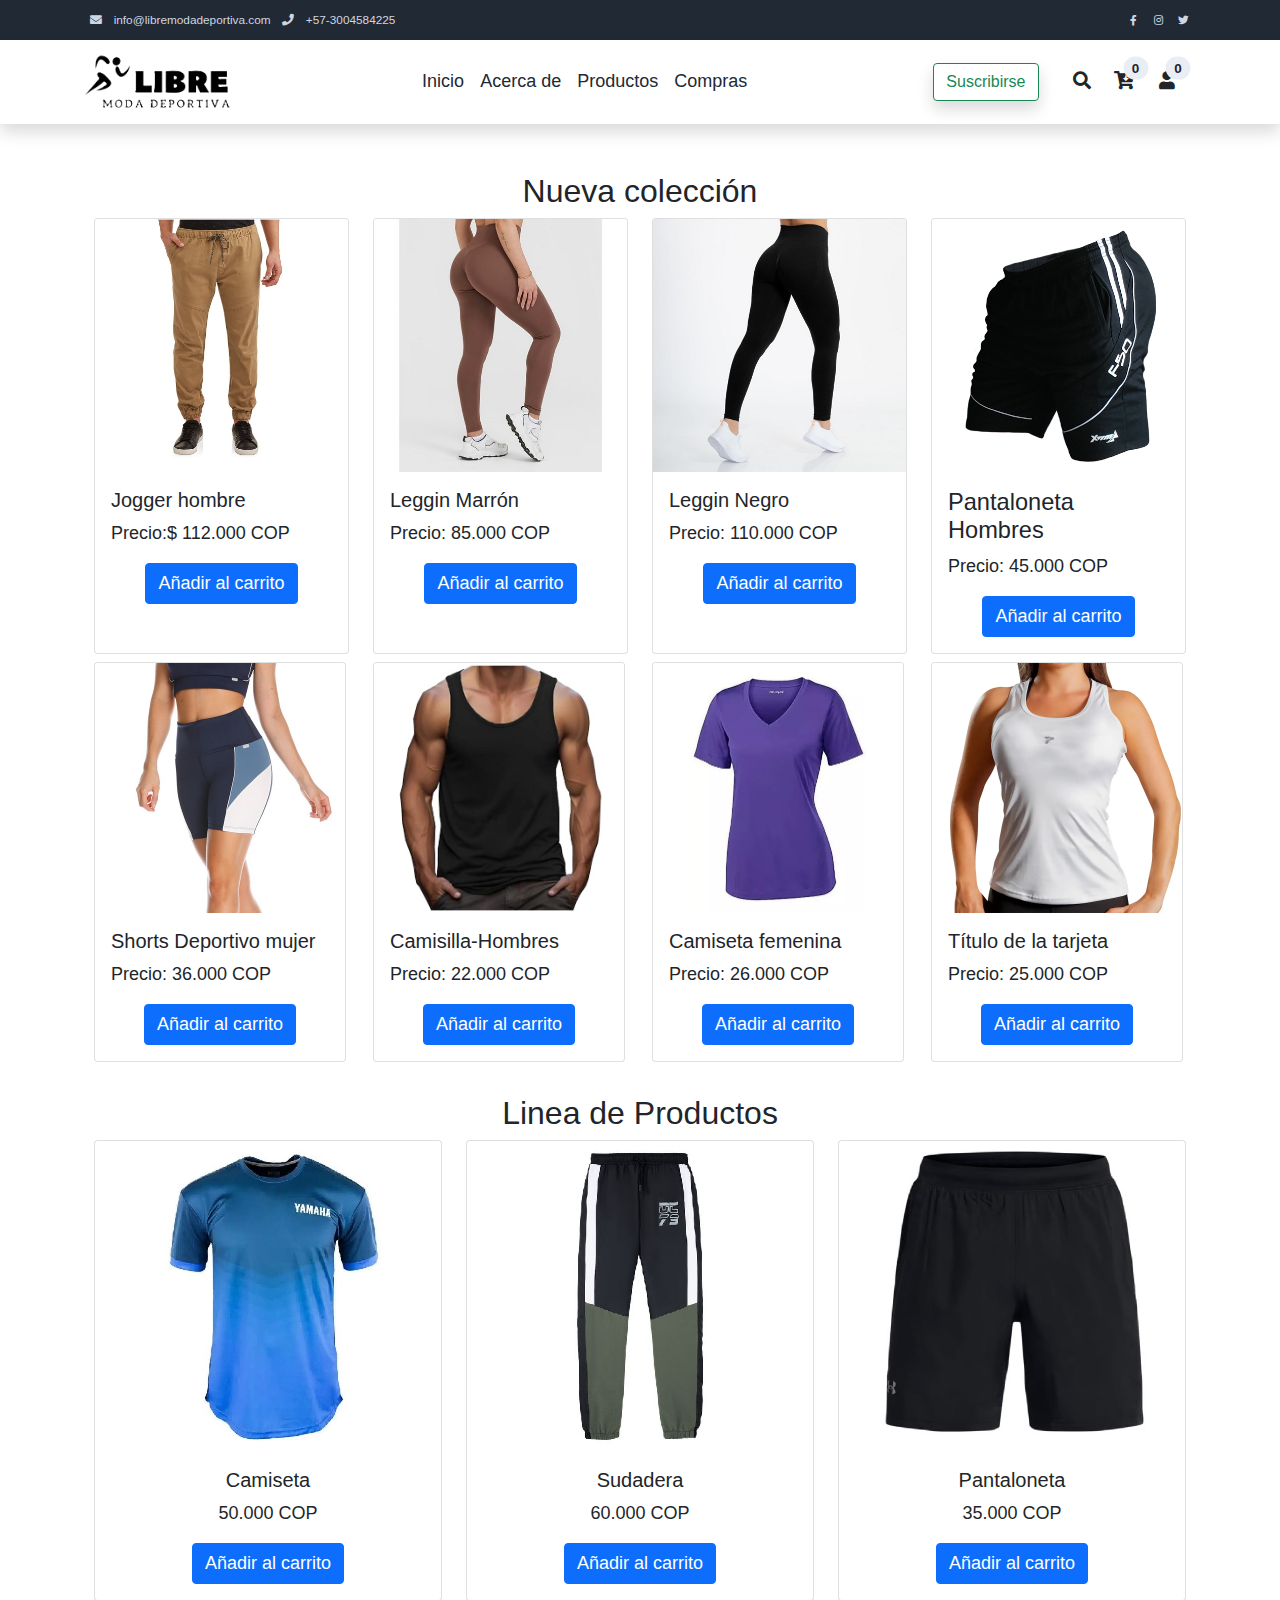
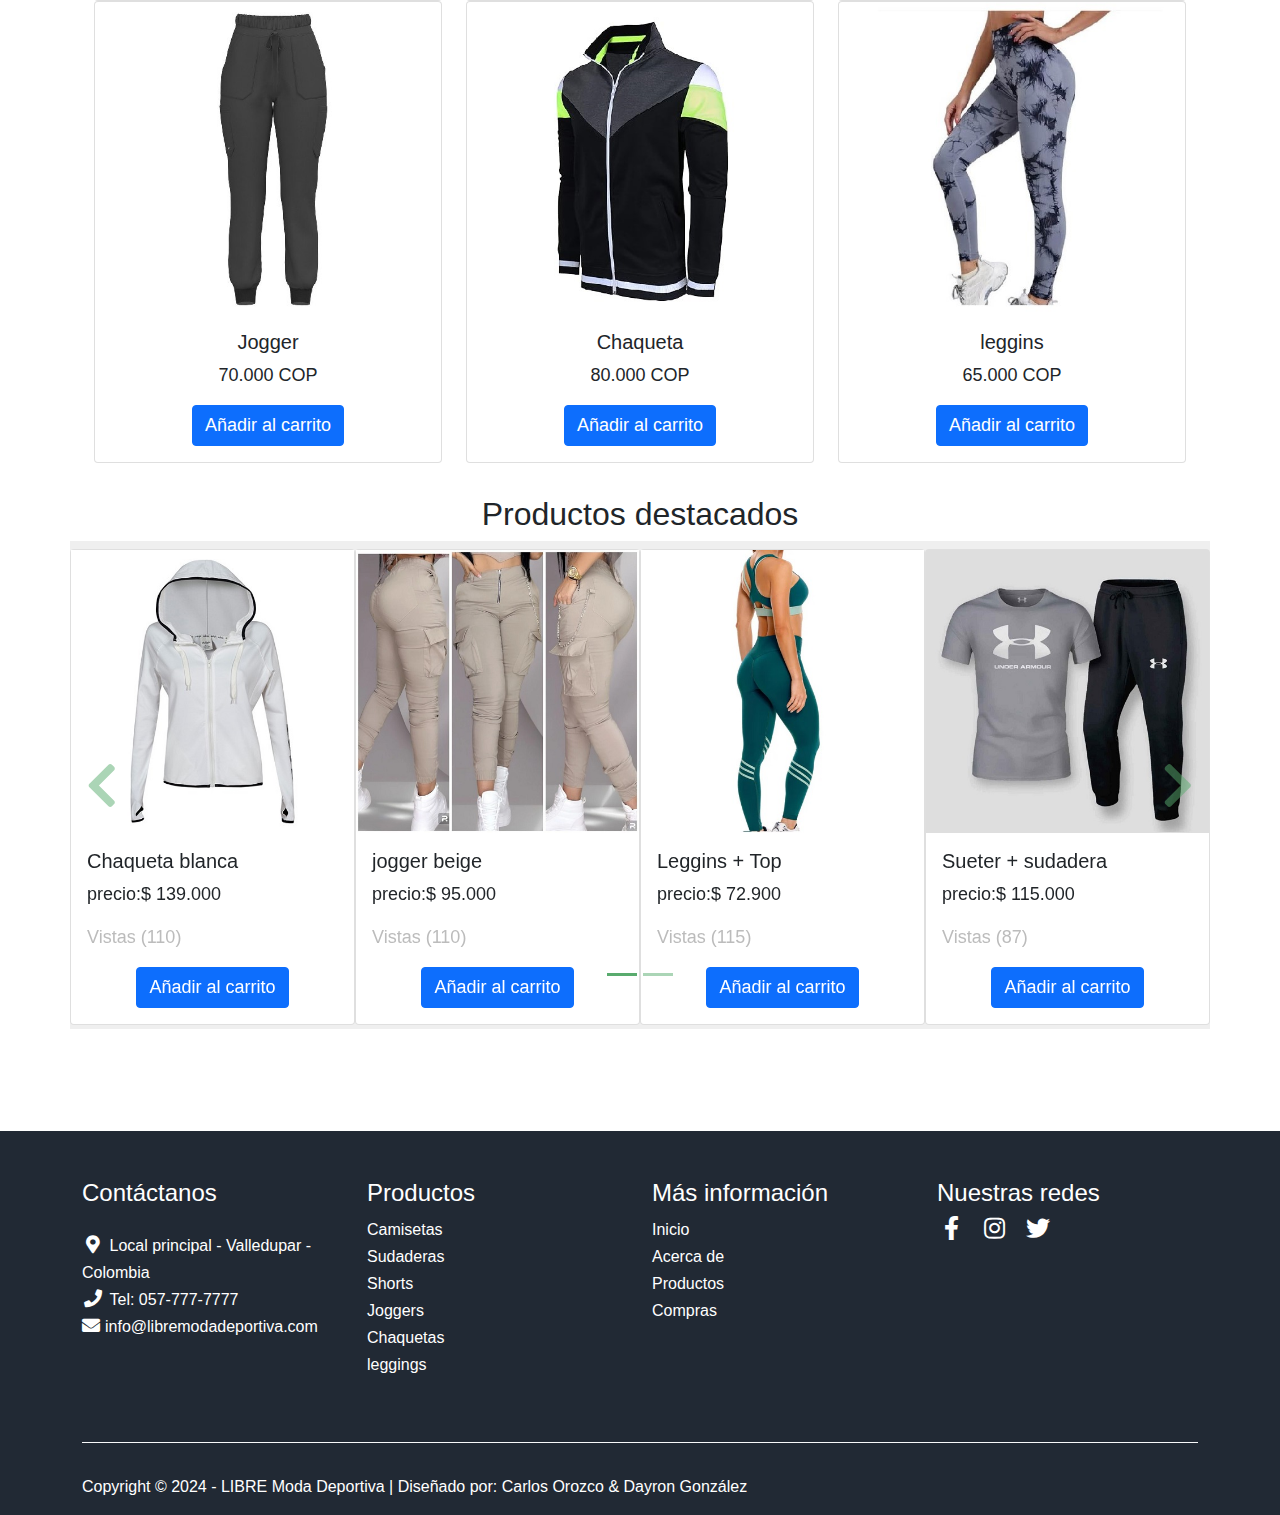
==== index.html @ f0e17c35 "footer 4" ====
<!DOCTYPE html>
<html lang="en">

<head>
    <meta charset="UTF-8">
    <meta name="viewport" content="width=device-width, initial-scale=1.0">
    <title>Libre Moda Deportiva</title>
    <link rel="apple-touch-icon" href="assets/img/">
    <link rel="icon" href="assets/img/icono.png" type="image/png">
    <link rel="stylesheet" href="assets/css/bootstrap.min.css">
    <link rel="stylesheet" href="assets/css/templatemo.css">
    <link rel="stylesheet" href="assets/css/custom.css">
    <link rel="stylesheet" href="assets/css/fontawesome.min.css">
    <link rel="stylesheet" href="assets/css/bootstrap-icons.css">

</head>

<body>
    <!-- Inicio de encabezado -->

    <nav class="navbar navbar-expand-lg bg-dark navbar-light" id="templatemo_nav_top">
        <div class="container text-light">
            <div class="w-100 d-flex justify-content-between">
                <div>
                    <i class="fa fa-envelope mx-2"></i>
                    <a class="navbar-sm-brand text-light text-decoration-none"
                        href="mailto:info@libremodadeportiva.com">info@libremodadeportiva.com</a>
                    <i class="fa fa-phone mx-2"></i>
                    <a class="navbar-sm-brand text-light text-decoration-none"
                        href="tel: 057-3004584225">+57-3004584225</a>
                </div>
                <div>
                    <a class="text-light" href="https://fb.com/templatemo" target="_blank" rel="sponsored"><i
                            class="fab fa-facebook-f fa-sm fa-fw me-2"></i></a>
                    <a class="text-light" href="https://www.instagram.com/" target="_blank"><i
                            class="fab fa-instagram fa-sm fa-fw me-2"></i></a>
                    <a class="text-light" href="https://twitter.com/" target="_blank"><i
                            class="fab fa-twitter fa-sm fa-fw me-2"></i></a>
                </div>
            </div>

        </div>
    </nav>
    <!-- fin de encabezado -->

    <!-- Inicio del menú -->
    <nav class="navbar navbar-expand-lg navbar-light shadow">
        <div class="container d-flex justify-content-between align-items-center">
            <!-- Logo -->
            <a class="navbar-brand" href="index.html">
                <img src="assets/img/Logo1.png" alt="Logo" width="150" height="auto" />
            </a>

            <button class="navbar-toggler border-0" type="button" data-bs-toggle="collapse" data-bs-target="#templatemo_main_nav" aria-controls="navbarSupportedContent" aria-expanded="false" aria-label="Toggle navigation">
                <span class="navbar-toggler-icon"></span>
            </button>
            <!-- menú -->
            <div class="align-self-center collapse navbar-collapse flex-fill  d-lg-flex justify-content-lg-between" id="templatemo_main_nav">
                <div class="flex-fill">
                    <ul class="nav navbar-nav d-flex justify-content-center mx-lg-auto">
                        <li class="nav-item">
                            <a class="nav-link" href="index.html">Inicio</a>
                        </li>
                        <li class="nav-item">
                            <a class="nav-link" href="about.html">Acerca de</a>
                        </li>
                        <li class="nav-item">
                            <a class="nav-link" href="productos.html">Productos</a>
                        </li>
                        <li class="nav-item">
                            <a class="nav-link" href="shop.html">Compras</a>
                        </li>
                    </ul>
                </div>

                <div class="navbar align-self-center d-flex">
                    <div class="d-lg-none flex-sm-fill mt-3 mb-4 col-7 col-sm-auto pr-3">
                        <div class="input-group">
                            <input type="text" class="form-control" id="inputMobileSearch" placeholder="Buscar ...">
                            <div class="input-group-text">
                                <i class="fa fa-fw fa-search"></i>
                            </div>
                        </div>
                    </div>
                    <a class="nav-icon position-relative text-decoration-none" href="#">
                        <div class="container">
                            <div class="row">
                                <div class="col">
                                    <button type="button" class="btn btn-outline-success shadow" data-bs-toggle="modal"
                                        data-bs-target="#suscribirse-modal-1">Suscribirse</button>
                                    <div class="modal fade" id="suscribirse-modal-1" tabindex="-1" aria-hidden="true"
                                        aria-labelledby="label-modal-1" data-bs-backdrop="static">
                                        <div class="modal-dialog modal-dialog-scrollable">
                                            <div class="modal-content text-dark">
                                                <div class="modal-header">
                                                    <img src="assets/img/Logo1.png" alt="Logo" width="150" height="auto">
                                                    <button type="button" class="btn-close" data-bs-dismiss="modal"
                                                        aria-label="Close"></button>
                                                </div>

                                                <div class="modal-body">
                                                    <form action="" method="post">
                                                        <div class="mb-3">
                                                            <label for="nombre" class="form-label">Nombre</label>
                                                            <input type="text" class="form-control" id="nombre"
                                                                name="nombre" placeholder="Nombre" required>
                                                        </div>
                                                        <div class="mb-3">
                                                            <label for="apellido" class="form-label">Apellido</label>
                                                            <input type="text" class="form-control" id="apellido"
                                                                name="apellido" placeholder="Apellido" required>
                                                        </div>
                                                        <div class="mb-3">
                                                            <label for="correo" class="form-label">Correo</label>
                                                            <input type="email" class="form-control" id="correo"
                                                                name="correo" placeholder="correo@micorreo.com"
                                                                required>
                                                        </div>
                                                        <div class="mb-3">
                                                            <label for="documento" class="form-label">Documento de
                                                                identidad</label>
                                                            <input type="tel" class="form-control" id="telefono"
                                                                name="doumento" placeholder="1234567890" required>
                                                        </div>
                                                        <div class="mb-3">
                                                            <label for="telefono" class="form-label">Teléfono</label>
                                                            <input type="tel" class="form-control" id="telefono"
                                                                name="telefono" placeholder="EJ:3001233210" required>
                                                        </div>
                                                        <div class="mb-3">
                                                            <label for="sexo" class="form-label">Sexo</label>
                                                            <select class="form-select" id="sexo" name="sexo" required>
                                                                <option value="masculino">Masculino</option>
                                                                <option value="femenino">Femenino</option>
                                                            </select>
                                                        </div>
                                                        <div class="mb-3">
                                                            <label for="intereses" class="form-label">Intereses</label>
                                                            <textarea class="form-control" id="intereses"
                                                                name="intereses" required></textarea>
                                                        </div>
                                                        <div class="modal-footer">
                                                            <button type="button" class="btn btn-danger"
                                                                data-bs-dismiss="modal">Cancelar</button>
                                                            <button type="submit"
                                                                class="btn btn-success">Aceptar</button>
                                                        </div>
                                                    </form>
                                                </div>
                                            </div>
                                        </div>
                                    </div>
                                </div>
                            </div>
                        </div>
                    </a>
                    <a class="nav-icon d-none d-lg-inline" href="#" data-bs-toggle="modal" data-bs-target="#templatemo_search">
                        <i class="fa fa-fw fa-search text-dark mr-2"></i>
                    </a>
                    <a class="nav-icon position-relative text-decoration-none" href="carrito.html">
                        <i class="fa fa-fw fa-cart-arrow-down text-dark mr-1"></i>
                        <span class="position-absolute top-0 left-100 translate-middle badge rounded-pill bg-light text-dark">0</span>
                    </a>
                    <a class="nav-icon position-relative text-decoration-none" href="#">
                        <i class="fa fa-fw fa-user text-dark mr-3"></i>
                        <span class="position-absolute top-0 left-100 translate-middle badge rounded-pill bg-light text-dark">0</span>
                    </a>
                </div>
            </div>
        </div>
    </nav>
    <!-- Fin del menú -->

    <!-- Modal de búsqueda -->
    <div class="modal" id="templatemo_search" tabindex="-1" aria-labelledby="templatemo_search" aria-hidden="true">
        <div class="modal-dialog modal-fullscreen-sm-down">
            <div class="modal-content">
                <div class="modal-header border-0">
                    <button type="button" class="btn-close" data-bs-dismiss="modal" aria-label="Close"></button>
                </div>
                <div class="modal-body d-flex align-items-center">
                    <form action="" method="get" class="w-100">
                        <div class="input-group mb-2">
                            <input type="text" class="form-control" id="inputModalSearch" name="q"
                                placeholder="Buscar ...">
                            <button type="submit" class="input-group-text bg-success text-light">
                                <i class="fa fa-fw fa-search text-light"></i>
                            </button>
                        </div>
                    </form>
                </div>
            </div>
        </div>
    </div>
    <!-- fin de modal de busqueda -->

    <!-- Nueva colección -->
    <section class="container" style="font-size: calc(.3em + 1vw);">
        <div class="container-fluid">
            <div class="row text-center pt-5">
                <div class="col-lg-6 m-auto">
                    <h2>Nueva colección</h2>
                </div>
            </div>
            <div class="row">
                <div class="col-sm-6 col-md-4 col-lg-3 col-xl-3 p-auto mb-2 d-flex border-light">
                    <div class="card">
                        <img src="assets/img/Nuevas/nvjogger1.jpeg" class="card-img-top img-fluid"
                            style="width:100%/4 ; height:auto;" alt="Jogger masculino">
                        <div class="card-body ">
                            <h5 class="card-title">Jogger hombre</h5>
                            <p class="card-text">Precio:$ 112.000 COP</p>
                            <div class="text-center">
                                <a href="shop.html" class=" btn btn-primary">Añadir al carrito</a>
                            </div>
                        </div>
                    </div>
                </div>
                <div class="col-sm-6 col-md-4 col-lg-3 col-xl-3 p-auto mb-2 d-flex border-light">
                    <div class="card">
                        <img src="assets/img/Nuevas/nvLeggins.jpg" class="card-img-top img-fluid"
                            style="width:100%/4 ; height:auto;" alt="Leggin marrón">
                        <div class="card-body">
                            <h5 class="card-title">Leggin Marrón</h5>
                            <p class="card-text">Precio: 85.000 COP</p>
                            <div class="text-center">
                                <a href="shop.html" class=" btn btn-primary">Añadir al carrito</a>
                            </div>
                        </div>
                    </div>
                </div>
                <div class="col-sm-6 col-md-4 col-lg-3 col-xl-3 p-auto mb-2 d-flex border-light">
                    <div class="card">
                        <img src="assets/img/Nuevas/nvLeggins2.jpg" class="card-img-top img-fluid"
                            style="width:100%/4 ; height:auto;" alt="Leggin negro">
                        <div class="card-body">
                            <h5 class="card-title">Leggin Negro</h5>
                            <p class="card-text">Precio: 110.000 COP</p>
                            <div class="text-center">
                                <a href="shop.html" class=" btn btn-primary">Añadir al carrito</a>
                            </div>
                        </div>
                    </div>
                </div>
                <div class="col-sm-6 col-md-4 col-lg-3 col-xl-3 p-auto mb-2 d-flex border-light">
                    <div class="card">
                        <img src="assets/img/Nuevas/nvShortH.png" class="card-img-top img-fluid"
                            style="width:100%/4 ; height:auto;" alt="Pantaloneta masculina">
                        <div class="card-body">
                            <h5 class="card-title" style="font-size: calc(0.6em + 1vw);">Pantaloneta Hombres</h5>
                            <p class="card-text">Precio: 45.000 COP</p>
                            <div class="text-center">
                                <a href="shop.html" class=" btn btn-primary">Añadir al carrito</a>
                            </div>
                        </div>
                    </div>
                </div>
            </div>
            <div class="row">
                <div class="col-sm-6 col-md-4 col-lg-3 col-xl-3 p-auto mb-2 d-flex border-light">
                    <div class="card">
                        <img src="assets/img/Nuevas/nvShotM.jpg" class="card-img-top img-fluid" style="width: 250px; height:250px;"
                            alt="Short femenino">
                        <div class="card-body">
                            <h5 class="card-title">Shorts Deportivo mujer</h5>
                            <p class="card-text">Precio: 36.000 COP</p>
                            <div class="text-center">
                                <a href="shop.html" class=" btn btn-primary">Añadir al carrito</a>
                            </div>
                        </div>
                    </div>
                </div>
                <div class="col-sm-6 col-md-4 col-lg-3 col-xl-3 p-auto mb-2 d-flex border-light">
                    <div class="card">
                        <img src="assets/img/Nuevas/nvCamisillaH.png" class="card-img-top img-fluid"
                            style="width: 250px; height:250px;" alt="Camisilla masculina">
                        <div class="card-body">
                            <h5 class="card-title">Camisilla-Hombres</h5>
                            <p class="card-text">Precio: 22.000 COP</p>
                            <div class="text-center">
                                <a href="shop.html" class=" btn btn-primary">Añadir al carrito</a>
                            </div>
                        </div>
                    </div>
                </div>
                <div class="col-sm-6 col-md-4 col-lg-3 col-xl-3 p-auto mb-2 d-flex border-light">
                    <div class="card">
                        <img src="assets/img/Nuevas/nvCamisetaM.jpg" class="card-img-top img-fluid"
                            style="width: 250px; height:250px;" alt="camiseta femenina">
                        <div class="card-body">
                            <h5 class="card-title">Camiseta femenina</h5>
                            <p class="card-text">Precio: 26.000 COP</p>
                            <div class="text-center">
                                <a href="shop.html" class=" btn btn-primary">Añadir al carrito</a>
                            </div>
                        </div>
                    </div>
                </div>
                <div class="col-sm-6 col-md-4 col-lg-3 col-xl-3 p-auto mb-2 d-flex border-light">
                    <div class="card">
                        <img src="assets/img/Nuevas/nvCamisilla.png" class="card-img-top img-fluid"
                            style="width: 250px; height:250px;" alt="Camisilla femenina">
                        <div class="card-body">
                            <h5 class="card-title">Título de la tarjeta</h5>
                            <p class="card-text">Precio: 25.000 COP</p>
                            <div class="text-center">
                                <a href="shop.html" class=" btn btn-primary">Añadir al carrito</a>
                            </div>
                        </div>
                    </div>
                </div>
            </div>
        </div>
    </section>

    <!-- Productos -->

    <section class="container text-center py-3">
        <div class="container">
            <div class="row text-center pt-2">
                <div class="col-lg-6 m-auto">
                    <h2>Linea de Productos</h2>
                </div>
            </div>
            <div class="row ">
                <div class="col-sm-12 col-md-6 col-lg-4 col-xl-4 p-auto m-auto d-flex border-light">
                    <div class="card">
                        <img src="assets/img/Productos/p1.camiseta.jpg" class="card-img-top mx-auto d-block"
                            style="width:90%;; height:auto;" alt="...">
                        <div class="card-body">
                            <h5 class="card-title text-center">Camiseta</h5>
                            <p class="card-text text-center">50.000 COP</p>
                            <div class="text-center">
                                <a href="shop.html" class=" btn btn-primary">Añadir al carrito</a>
                            </div>
                        </div>
                    </div>
                </div>
                <div class="col-sm-12 col-md-6 col-lg-4 col-xl-4 p-auto m-auto d-flex border-light">
                    <div class="card">
                        <img src="assets/img/Productos/p2.sudadera.jpg" class="card-img-top mx-auto d-block"
                            style="max-width:90%; height:auto;" alt="...">
                        <div class="card-body">
                            <h5 class="card-title text-center">Sudadera</h5>
                            <p class="card-text text-center">60.000 COP</p>
                            <div class="text-center">
                                <a href="shop.html" class=" btn btn-primary">Añadir al carrito</a>
                            </div>
                        </div>
                    </div>
                </div>
                <div class="col-sm-12 col-md-6 col-lg-4 col-xl-4 p-auto m-auto d-flex border-light">
                    <div class="card">
                        <img src="assets/img/Productos/p3.short.jpg" class="card-img-top mx-auto d-block"
                            style="max-width:90%; height:auto;" alt="...">
                        <div class="card-body">
                            <h5 class="card-title text-center">Pantaloneta</h5>
                            <p class="card-text text-center">35.000 COP</p>
                            <div class="text-center">
                                <a href="shop.html" class=" btn btn-primary">Añadir al carrito</a>
                            </div>
                        </div>
                    </div>
                </div>
                <div class="col-sm-12 col-md-6 col-lg-4 col-xl-4 p-auto m-auto d-flex border-light">
                    <div class="card">
                        <img src="assets/img/Productos/p4.jogger.jpg" class="card-img-top mx-auto d-block"
                            style="max-width:90%; height:auto;" alt="...">
                        <div class="card-body">
                            <h5 class="card-title text-center">Jogger</h5>
                            <p class="card-text text-center">70.000 COP</p>
                            <div class="text-center">
                                <a href="shop.html" class=" btn btn-primary">Añadir al carrito</a>
                            </div>
                        </div>
                    </div>
                </div>
                <div class="col-sm-12 col-md-6 col-lg-4 col-xl-4 p-auto m-auto d-flex border-light">
                    <div class="card">
                        <img src="assets/img/Productos/p5.chaqueta.jpg" class="card-img-top mx-auto d-block"
                            style="max-width:90%; height:auto;" alt="...">
                        <div class="card-body">
                            <h5 class="card-title text-center">Chaqueta</h5>
                            <p class="card-text text-center">80.000 COP</p>
                            <div class="text-center">
                                <a href="shop.html" class=" btn btn-primary">Añadir al carrito</a>
                            </div>
                        </div>
                    </div>
                </div>
                <div class="col-sm-12 col-md-6 col-lg-4 col-xl-4 p-auto m-auto d-flex border-light">
                    <div class="card">
                        <img src="assets/img/Productos/p6.leggins.JPG" class="card-img-top mx-auto d-block"
                            style="max-width:90%; height:auto;" alt="...">
                        <div class="card-body">
                            <h5 class="card-title text-center">leggins</h5>
                            <p class="card-text text-center">65.000 COP</p>
                            <div class="text-center">
                                <a href="shop.html" class=" btn btn-primary">Añadir al carrito</a>
                            </div>
                        </div>
                    </div>
                </div>
            </div>
        </div>

    </section>

    <!-- carousel lo mas vendido -->
    <div class="container px-0 mb-5">
        <div class="row text-center pt-3">
            <div class="col-lg-6 m-auto">
                <h2>Productos destacados</h2>
            </div>
        </div>
        <div id="template-mo-zay-hero-carousel" class="carousel slide;" data-bs-ride="carousel">
            <ol class="carousel-indicators">
                <li data-bs-target="#template-mo-zay-hero-carousel" data-bs-slide-to="0" class="active"></li>
                <li data-bs-target="#template-mo-zay-hero-carousel" data-bs-slide-to="1"></li>
            </ol>
            <div class="d-flex border-light">
                <div class="carousel-inner max-width:100%; height:auto;">
                    <div class="carousel-item active mt-2">
                        <div class="cards-wrapper img-fluid d-flex align-items-center">
                            <div class="card">
                                <img src="assets/img/Top/T1.Chaqueta.jpg" class="card-img-top;"
                                    style="width: calc(100%/4)px; height:auto;" alt="Chaqueta">
                                <div class="card-body">
                                    <h5 class="card-title">Chaqueta blanca</h5>
                                    <p class="card-text">precio:$ 139.000</p>
                                    <p class="text-muted">Vistas (110)</p>
                                    <div class="text-center">
                                        <a href="shop.html" class="btn btn-primary">Añadir al carrito</a>
                                    </div>
                                </div>
                            </div>
                            <div class="card">
                                <img src="assets/img/Top/T2. JoggerB.jpg" class="card-img-top;"
                                    style="width: calc(100%/4)px; height:auto;" alt="Jogger">
                                <div class="card-body">
                                    <h5 class="card-title">jogger beige</h5>
                                    <p class="card-text">precio:$ 95.000</p>
                                    <p class="text-muted">Vistas (110)</p>
                                    <div class="text-center">
                                        <a href="shop.html" class=" btn btn-primary">Añadir al carrito</a>
                                    </div>
                                </div>
                            </div>
                            <div class="card">
                                <img src="assets/img/Top/T3.LegginsT.jpg" class="card-img-top;"
                                    style="width: calc(100%/4)px; height:auto;" alt="Leggins">
                                <div class="card-body">
                                    <h5 class="card-title">Leggins + Top</h5>
                                    <p class="card-text">precio:$ 72.900</p>
                                    <p class="text-muted">Vistas (115)</p>
                                    <div class="text-center">
                                        <a href="shop.html" class=" btn btn-primary">Añadir al carrito</a>
                                    </div>
                                </div>
                            </div>
                            <div class="card">
                                <img src="assets/img/Top/T4.Conjss.jpg" class="card-img-top;"
                                    style="width: calc(100%/4)px; height:auto;" alt="Sueter + sudadera">
                                <div class="card-body">
                                    <h5 class="card-title">Sueter + sudadera</h5>
                                    <p class="card-text">precio:$ 115.000</p>
                                    <p class="text-muted">Vistas (87)</p>
                                    <div class="text-center">
                                        <a href="shop.html" class=" btn btn-primary">Añadir al carrito</a>
                                    </div>
                                </div>
                            </div>
                        </div>
                    </div>

                    <div class="carousel-item mt-2">
                        <div class="cards-wrapper img-fluid d-flex align-items-center">
                            <div class="card">
                                <img src="assets/img/Top/T5.PantJogg.jpg" class="card-img-top;"
                                    style="width: calc(100%/4)px; height:auto;" alt="Jogger-hombre">
                                <div class="card-body">
                                    <h5 class="card-title">Pantalón Jogger</h5>
                                    <p class="card-text">precio:$ 82.500</p>
                                    <p class="text-muted">Vistas (98)</p>
                                    <div class="text-center">
                                        <a href="shop.html" class=" btn btn-primary">Añadir al carrito</a>
                                    </div>
                                </div>
                            </div>
                            <div class="card">
                                <img src="assets/img/Top/T6.ChaquetaN.jpg" class="card-img-top;"
                                    style="width: calc(100%/4)px; height:auto;" alt="Chaqueta deportiva - mujer">
                                <div class="card-body">
                                    <h5 class="card-title">Chaqueta negra</h5>
                                    <p class="card-text">precio:$ 90.000</p>
                                    <p class="text-muted">Vistas (68)</p>
                                    <div class="text-center">
                                        <a href="shop.html" class=" btn btn-primary">Añadir al carrito</a>
                                    </div>
                                </div>
                            </div>
                            <div class="card">
                                <img src="assets/img/Top/T7.ShortBolsillo.jpg" class="card-img-top;"
                                    style="width: calc(100%/4)px; height:auto;" alt="Short con bolsillo">
                                <div class="card-body">
                                    <h5 class="card-title">Short con bolsillo</h5>
                                    <p class="card-text">precio:$ 45.000</p>
                                    <p class="text-muted">Vistas (90)</p>
                                    <div class="text-center">
                                        <a href="shop.html" class=" btn btn-primary">Añadir al carrito</a>
                                    </div>
                                </div>
                            </div>
                            <div class="card">
                                <img src="assets/img/Top/T8.ConjCbSN.jpg" class="card-img-top;"
                                    style="width: calc(100%/4)px; height:auto;" alt="Conjunto sudadera + Cahaqueta">
                                <div class="card-body">
                                    <h5 class="card-title">Chaqueta + Sudadera</h5>
                                    <p class="card-text">precio:$ 239.000</p>
                                    <p class="text-muted">Vistas (99)</p>
                                    <div class="text-center">
                                        <a href="shop.html" class=" btn btn-primary">Añadir al carrito</a>
                                    </div>
                                </div>
                            </div>
                        </div>
                    </div>
                </div>
            </div>
            <a class="carousel-control-prev text-decoration-none w-auto ps-3" href="#template-mo-zay-hero-carousel"
                role="button" data-bs-slide="prev">
                <i class="fas fa-chevron-left"></i>
            </a>
            <a class="carousel-control-next text-decoration-none w-auto pe-3" href="#template-mo-zay-hero-carousel"
                role="button" data-bs-slide="next">
                <i class="fas fa-chevron-right"></i>
            </a>
        </div>
    </div>
    </section>

    <!--fin carousel lo mas vendido -->


    <br> <br> 
    <!-- inicio del pie -->

    <footer class="bg-dark text-white" id="templatemo_footer_bottom">
        <div class="container mb-5">
            <div class="row">
                <!-- Inicio de Contáctanos -->
                <div class="col-md-3 pt-5">
                    <h4 class="text-black pb-3 text-white">Contáctanos</h4>
                    <ul class="list-unstyled footer-link-list">
                        <li>
                            <i class="fa fa-map-marker-alt fa-fw text-white"></i>
                            <a class="text-decoration-none text-white fs-6" href="#">Local principal - Valledupar -
                                Colombia</a>
                        </li>
                        <li>
                            <i class="fa fa-phone fa-fw text-white "></i>
                            <a class="navbar-sm-brand text-decoration-none text-white fs-6" href="tel: 057-777-7777">Tel:
                                057-777-7777</a>
                        </li>
                        <li>
                            <i class="fa fa-envelope text-white"></i>
                            <a class="text-white navbar-sm-brand text-decoration-none fs-6" href="mailto:info@libremodadeportiva.com">info@libremodadeportiva.com</a>

                        </li>
                    </ul>
                </div>
                
                <!-- Fin de Contáctanos -->
                <!-- Inicio de productos -->

                <div class="col-md-3 pt-5">
                    <h4 class="text-white">Productos</h4>
                    <ul class="list-unstyled footer-link-list">
                        <li><a class="text-decoration-none text-white fs-6" href="shop.html">Camisetas</a></li>
                        <li><a class="text-decoration-none text-white fs-6" href="shop.html">Sudaderas</a></li>
                        <li><a class="text-decoration-none text-white fs-6" href="shop.html">Shorts</a></li>
                        <li><a class="text-decoration-none text-white fs-6" href="shop.html">Joggers</a></li>
                        <li><a class="text-decoration-none text-white fs-6" href="shop.html">Chaquetas</a></li>
                        <li><a class="text-decoration-none text-white fs-6" href="shop.html">leggings</a></li>

                    </ul>
                </div>

                <!-- Fin de productos -->

                <!-- Inicio de más información -->
                <div class="col-md-3 pt-5">
                    <h4 class="text-white">Más información</h4>
                    <ul class="list-unstyled footer-link-list">
                        <li><a class="text-decoration-none text-white fs-6" href="index.html">Inicio</a></li>
                        <li><a class="text-decoration-none text-white fs-6" href="about.html">Acerca de</a></li>
                        <li><a class="text-decoration-none text-white fs-6" href="productos.html">Productos</a></li>
                        <li><a class="text-decoration-none text-white fs-6" href="shop.html">Compras</a></li>
                    </ul>
                </div>

                <!-- Inicio de nuestras redes-->
             
                <div class="col-md-3 pt-5">
                    <h4 class="text-white ">Nuestras redes</h4>
                    <ul class="list-unstyled text-white footer-link-list">
                        <li class="list-inline-item text-center">
                            <a class="text-white text-decoration-none" target="_blank"
                                href="http://facebook.com/"><i class="fab fa-facebook-f fa-lg fa-fw"></i></a>
                        </li>
                        <li class="list-inline-item text-center">
                            <a class="text-white text-decoration-none" target="_blank"
                                href="https://www.instagram.com/"><i
                                    class="fab fa-instagram fa-lg fa-fw"></i></a>
                        </li>
                        <li class="list-inline-item text-center">
                            <a class="text-white text-decoration-none" target="_blank"
                                href="https://twitter.com/"><i class="fab fa-twitter fa-lg fa-fw"></i></a>
                        </li>
                    </ul>
                </div>                
                <!-- Fin de nuestras redes -->
            </div>
        </div>

        <!-- derechos de autor -->
        <div class="container">
            <div class="w-100 py-3 border-top border-light"></div>
            <div class="row">
                <p class="text-left text-white fs-6">
                    Copyright &copy; 2024 - LIBRE Moda Deportiva | Diseñado por: Carlos Orozco & Dayron González
                </p>
            </div>
        </div>
        </div>
    </footer>
    <!--  <script src="assets/js/bootstrap.bundle.min.js"></script> -->
    <script src="assets/js/bootstrap.bundle.min.js"></script>
    <script src="assets/js/custom.js"></script>
    <script src="assets/js/jquery-1.11.0.min.js"></script>
    <script src="assets/js/jquery-migrate-1.2.1.min.js"></script>
    <script src="assets/js/slick.min.js"></script>
    <script src="assets/js/templatemo.js"></script>
    <script src="assets/js/templatemo.min.js"></script>
    <script src="assets/js/jquery-3.5.1.slim.min.js"></script>
    <!--  <script src="script.js"></script> -->
</body>

</html>
---- assets/css/templatemo.css ----
/*

TemplateMo 559 Zay Shop

https://templatemo.com/tm-559-zay-shop

---------------------------------------------
Table of contents
------------------------------------------------
1. Typography
2. General
3. Nav
4. Hero Carousel
5. Accordion
6. Shop
7. Product
8. Carousel Hero
9. Carousel Brand
10. Services
11. Contact map
12. Footer
13. Small devices (landscape phones, 576px and up)
14. Medium devices (tablets, 768px and up)
15. Large devices (desktops, 992px and up)
16. Extra large devices (large desktops, 1200px and up)
--------------------------------------------- */




/* Typography */
body, ul, li, p, a, label, input, div {
  font-family: 'Roboto', sans-serif;
  font-size: 18px !important;
  font-weight: 300 !important;
}
.h1 {
  font-family: 'Roboto', sans-serif;
  font-size: 48px !important;
  font-weight: 200 !important;
}
.h2 {
  font-family: 'Roboto', sans-serif;
  font-size: 30px !important;
  font-weight: 300;
}
.h3 {
  font-family: 'Roboto', sans-serif;
  font-size: 22px !important;
}
/* General */
.logo { font-weight: 500 !important;}
.text-warning {  color: #ede861 !important;}
.text-muted { color: #bcbcbc !important;}
.text-success { color: #59ab6e !important;}
.text-light { color: #cfd6e1 !important;}
.bg-dark { background-color: #212934 !important;}
.bg-light { background-color: #e9eef5 !important;}
.bg-black { background-color: #1d242d !important;}
.bg-success { background-color: #59ab6e !important;}
.btn-success {
  background-color: #59ab6e !important;
  border-color: #56ae6c !important;
}
.pagination .page-link:hover {color: #000;}
.pagination .page-link:hover, .pagination .page-link.active {
  background-color: #69bb7e;
  color: #fff;
}
/* Nav */
#templatemo_nav_top { min-height: 40px;}
#templatemo_nav_top * { font-size: .9em !important;}
#templatemo_main_nav a { color: #212934;}
#templatemo_main_nav a:hover { color: #69bb7e;}
#templatemo_main_nav .navbar .nav-icon { margin-right: 20px;}

/* Hero Carousel */
#template-mo-zay-hero-carousel { background: #efefef !important;}
/* Accordion */
.templatemo-accordion a { color: #000;}
.templatemo-accordion a:hover { color: #333d4a;}
/* Shop */
.shop-top-menu a:hover { color: #69bb7e !important;}
/* Product */
.product-wap { box-shadow: 0px 5px 10px 0px rgba(0, 0, 0, 0.10);}
.product-wap .product-color-dot.color-dot-red { background:#f71515;}
.product-wap .product-color-dot.color-dot-blue { background:#6db4fe;}
.product-wap .product-color-dot.color-dot-black { background:#000000;}
.product-wap .product-color-dot.color-dot-light { background:#e0e0e0;}
.product-wap .product-color-dot.color-dot-green { background:#0bff7e;}
.card.product-wap .card .product-overlay {
  background: rgba(0,0,0,.2);
  visibility: hidden;
  opacity: 0;
  transition: .3s;
}
.card.product-wap:hover .card .product-overlay {
  visibility: visible;
  opacity: 1;
}
.card.product-wap a { color: #000;}
#carousel-related-product .slick-slide:focus { outline: none !important;}
#carousel-related-product .slick-dots li button:before {
  font-size: 15px;
  margin-top: 20px;
}
/* Brand */
.brand-img {
  filter: grayscale(100%);
  opacity: 0.5;
  transition: .5s;
}
.brand-img:hover {
  filter: grayscale(0%);
  opacity: 1;
}
/* Carousel Hero */
#template-mo-zay-hero-carousel .carousel-indicators li {
  margin-top: -50px;
  background-color: #59ab6e;
}
#template-mo-zay-hero-carousel .carousel-control-next i,
#template-mo-zay-hero-carousel .carousel-control-prev i {
  color: #59ab6e !important;
  font-size: 2.8em !important;
}
/* Carousel Brand */
.tempaltemo-carousel .h1 {
  font-size: .5em !important;
  color: #000 !important;
}
/* Services */
.services-icon-wap {transition: .3s;}
.services-icon-wap:hover, .services-icon-wap:hover i {color: #fff;}
.services-icon-wap:hover {background: #69bb7e;}
/* Contact map */
.leaflet-control a, .leaflet-control { font-size: 10px !important;}
.form-control { border: 1px solid #e8e8e8;}
/* Footer */
#tempaltemo_footer a { color: #dcdde1;}
#tempaltemo_footer a:hover { color: #68bb7d;}
#tempaltemo_footer ul.footer-link-list li { padding-top: 10px;}
#tempaltemo_footer ul.footer-icons li {
  width: 2.6em;
  height: 2.6em;
  line-height: 2.6em;
}
#tempaltemo_footer ul.footer-icons li:hover {
  background-color: #cfd6e1;
  transition: .5s;
}
#tempaltemo_footer ul.footer-icons li:hover i {
  color: #212934;
  transition: .5s;
}
#tempaltemo_footer .border-light { border-color: #2d343f !important;}
/*
// Extra small devices (portrait phones, less than 576px)
// No media query since this is the default in Bootstrap
*/
/* Small devices (landscape phones, 576px and up)*/
.product-wap .h3, .product-wap li, .product-wap i, .product-wap p {
  font-size: 12px !important;
}
.product-wap .product-color-dot {
  width: 6px;
  height: 6px;
}

@media (min-width: 576px) {
  .tempaltemo-carousel .h1 { font-size: 1em !important;}
}

/*// Medium devices (tablets, 768px and up)*/
@media (min-width: 768px) {
  #templatemo_main_nav .navbar-nav {max-width: 450px;}
 }

/* Large devices (desktops, 992px and up)*/
@media (min-width: 992px) {
  #templatemo_main_nav .navbar-nav {max-width: 550px;}
  #template-mo-zay-hero-carousel .carousel-item {min-height: 30rem !important;}
  .product-wap .h3, .product-wap li, .product-wap i, .product-wap p {font-size: 18px !important;}
  .product-wap .product-color-dot {
    width: 12px;
    height: 12px;
  }
}

/* Extra large devices (large desktops, 1200px and up)*/
@media (min-width: 1200px) {}
---- assets/css/custom.css ----
/*
Custom Css
*/
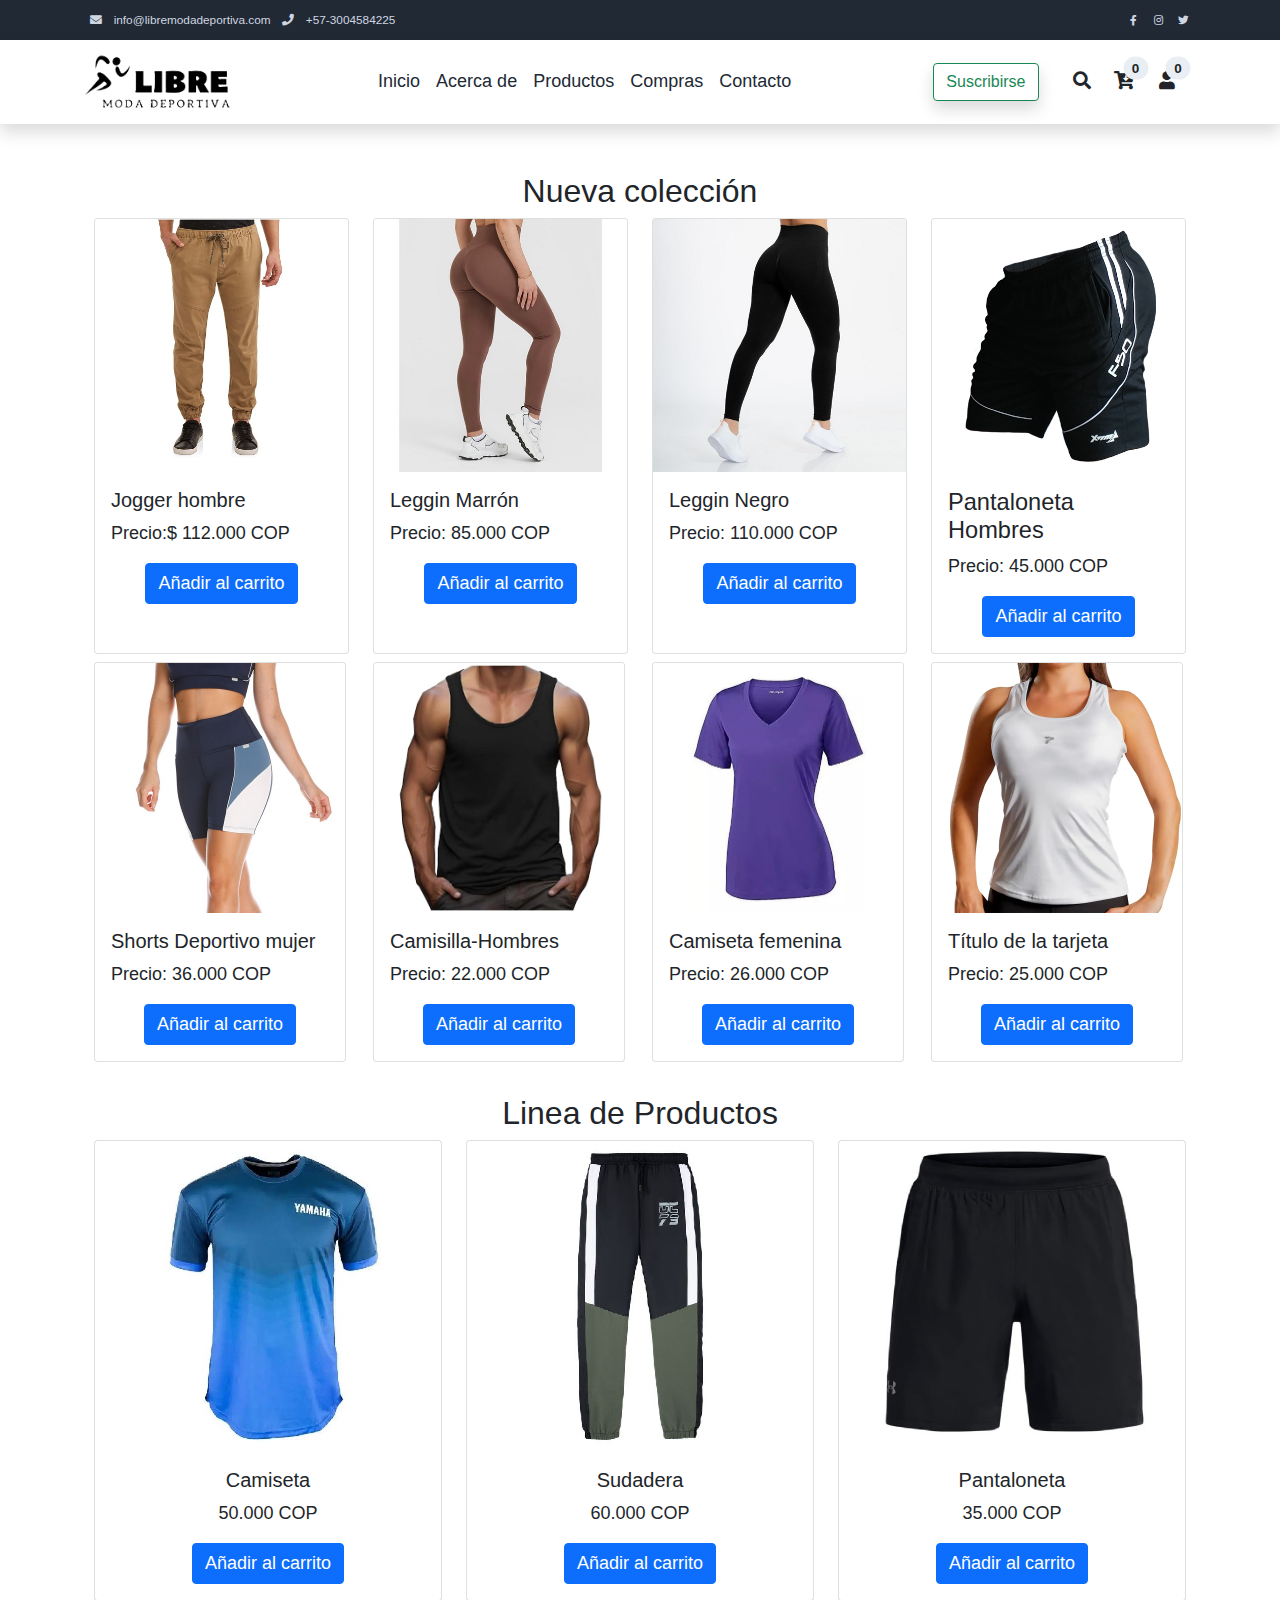
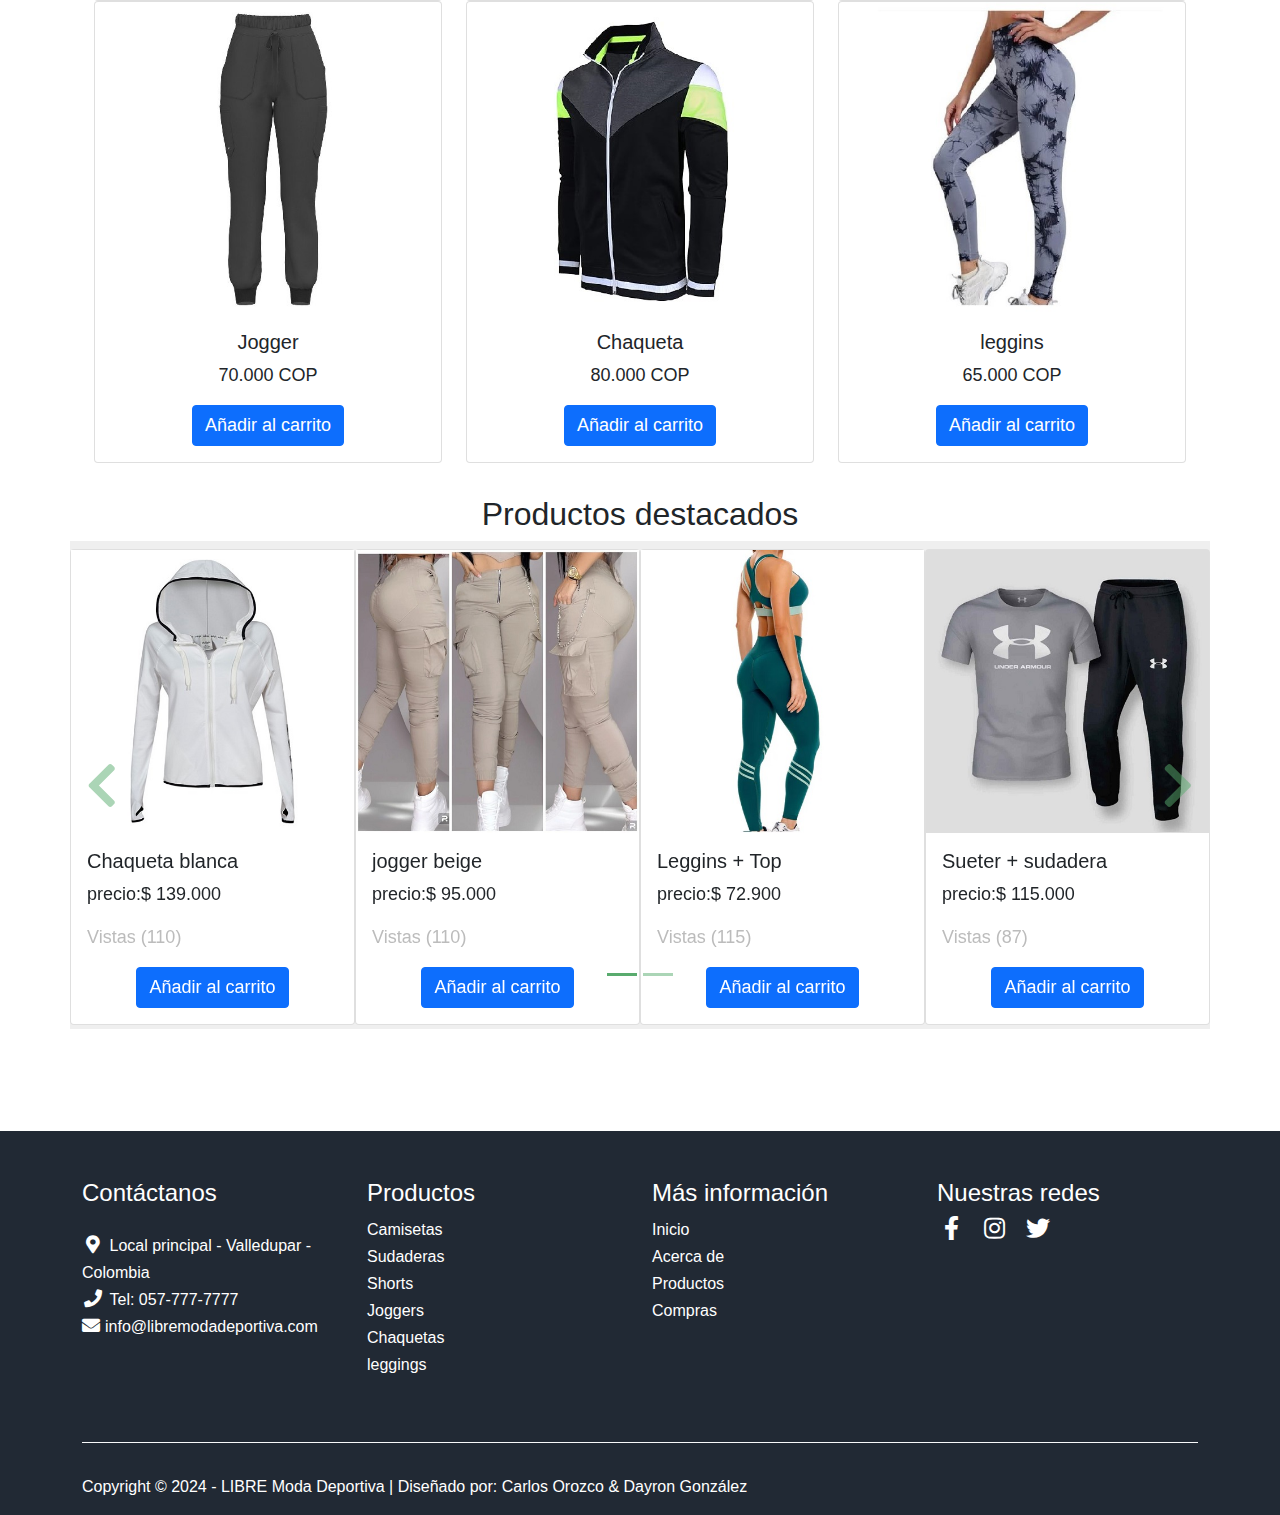
==== commit 3f5ece28: "contacto encabezado" ====
--- a/index.html
+++ b/index.html
@@ -69,6 +69,9 @@
                         </li>
                         <li class="nav-item">
                             <a class="nav-link" href="shop.html">Compras</a>
+                        </li>
+                        <li class="nav-item">
+                            <a class="nav-link" href="contacto.html">Contacto</a>
                         </li>
                     </ul>
                 </div>
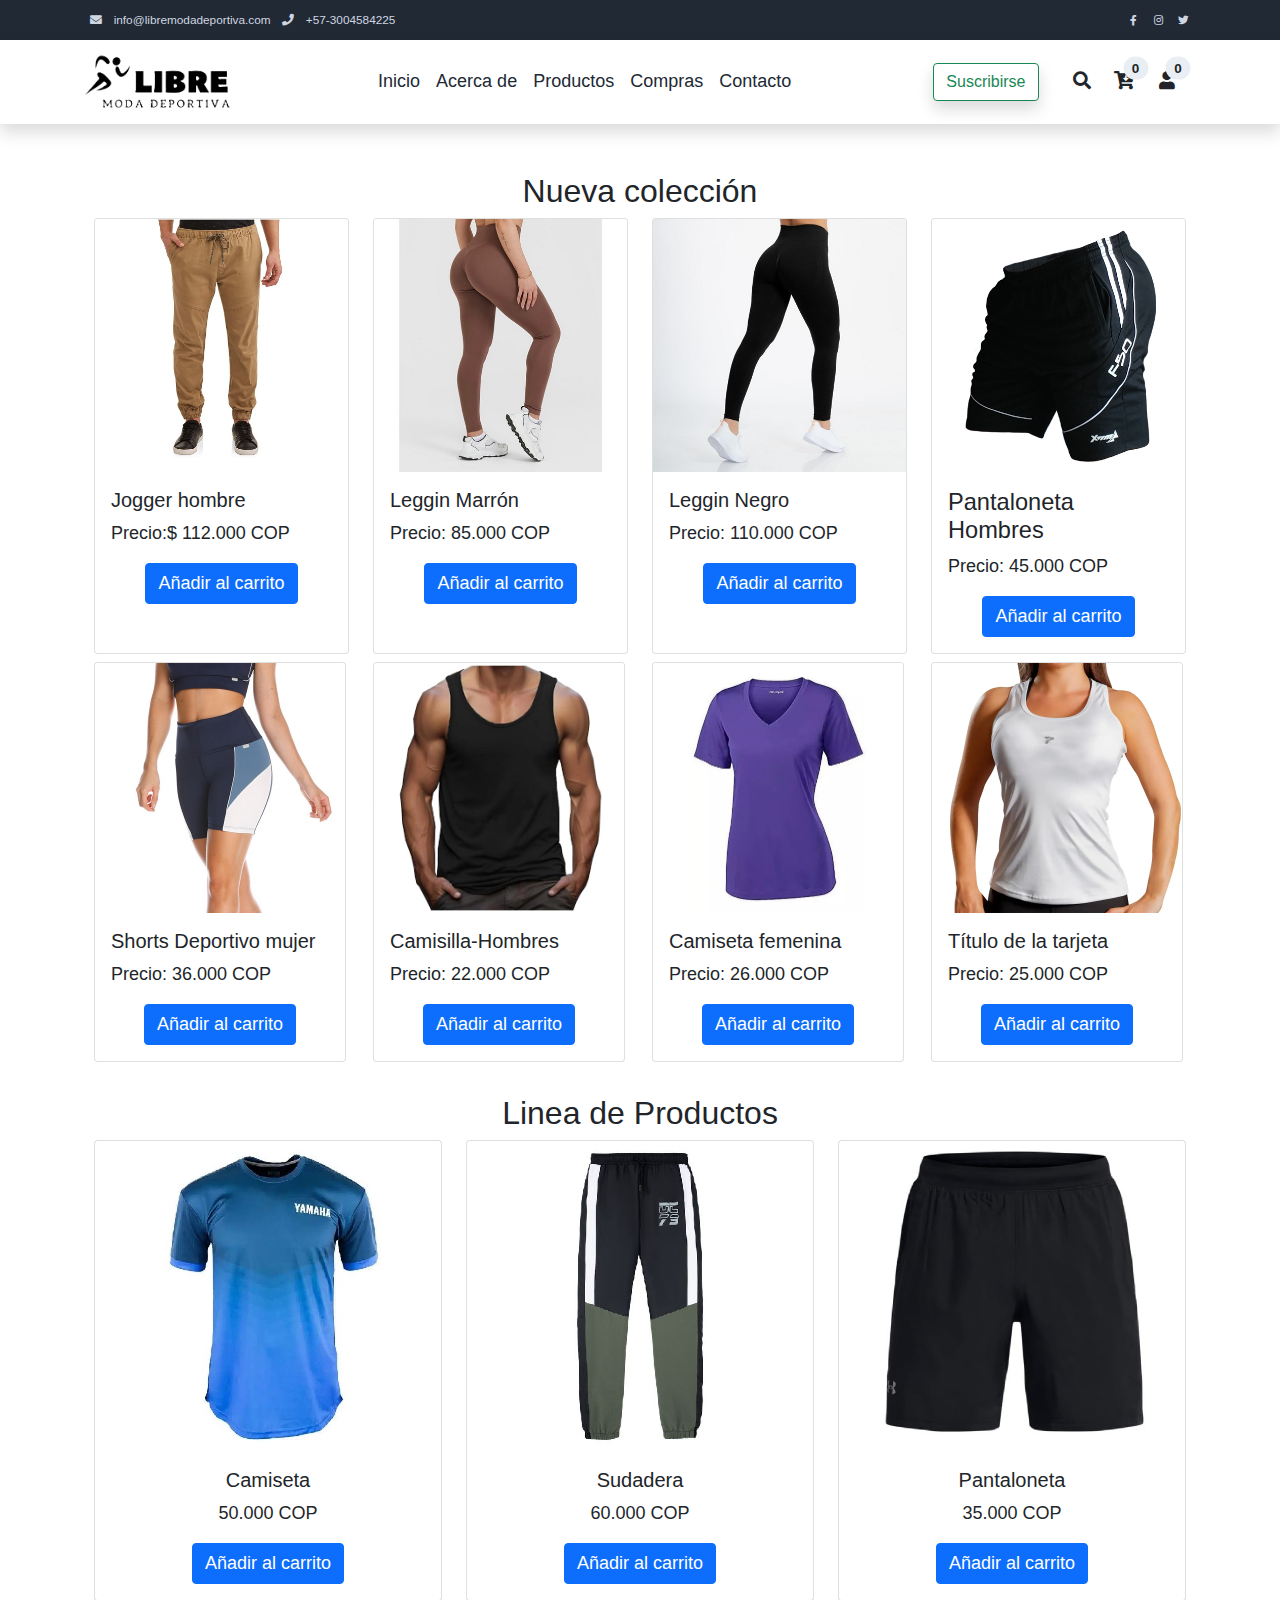
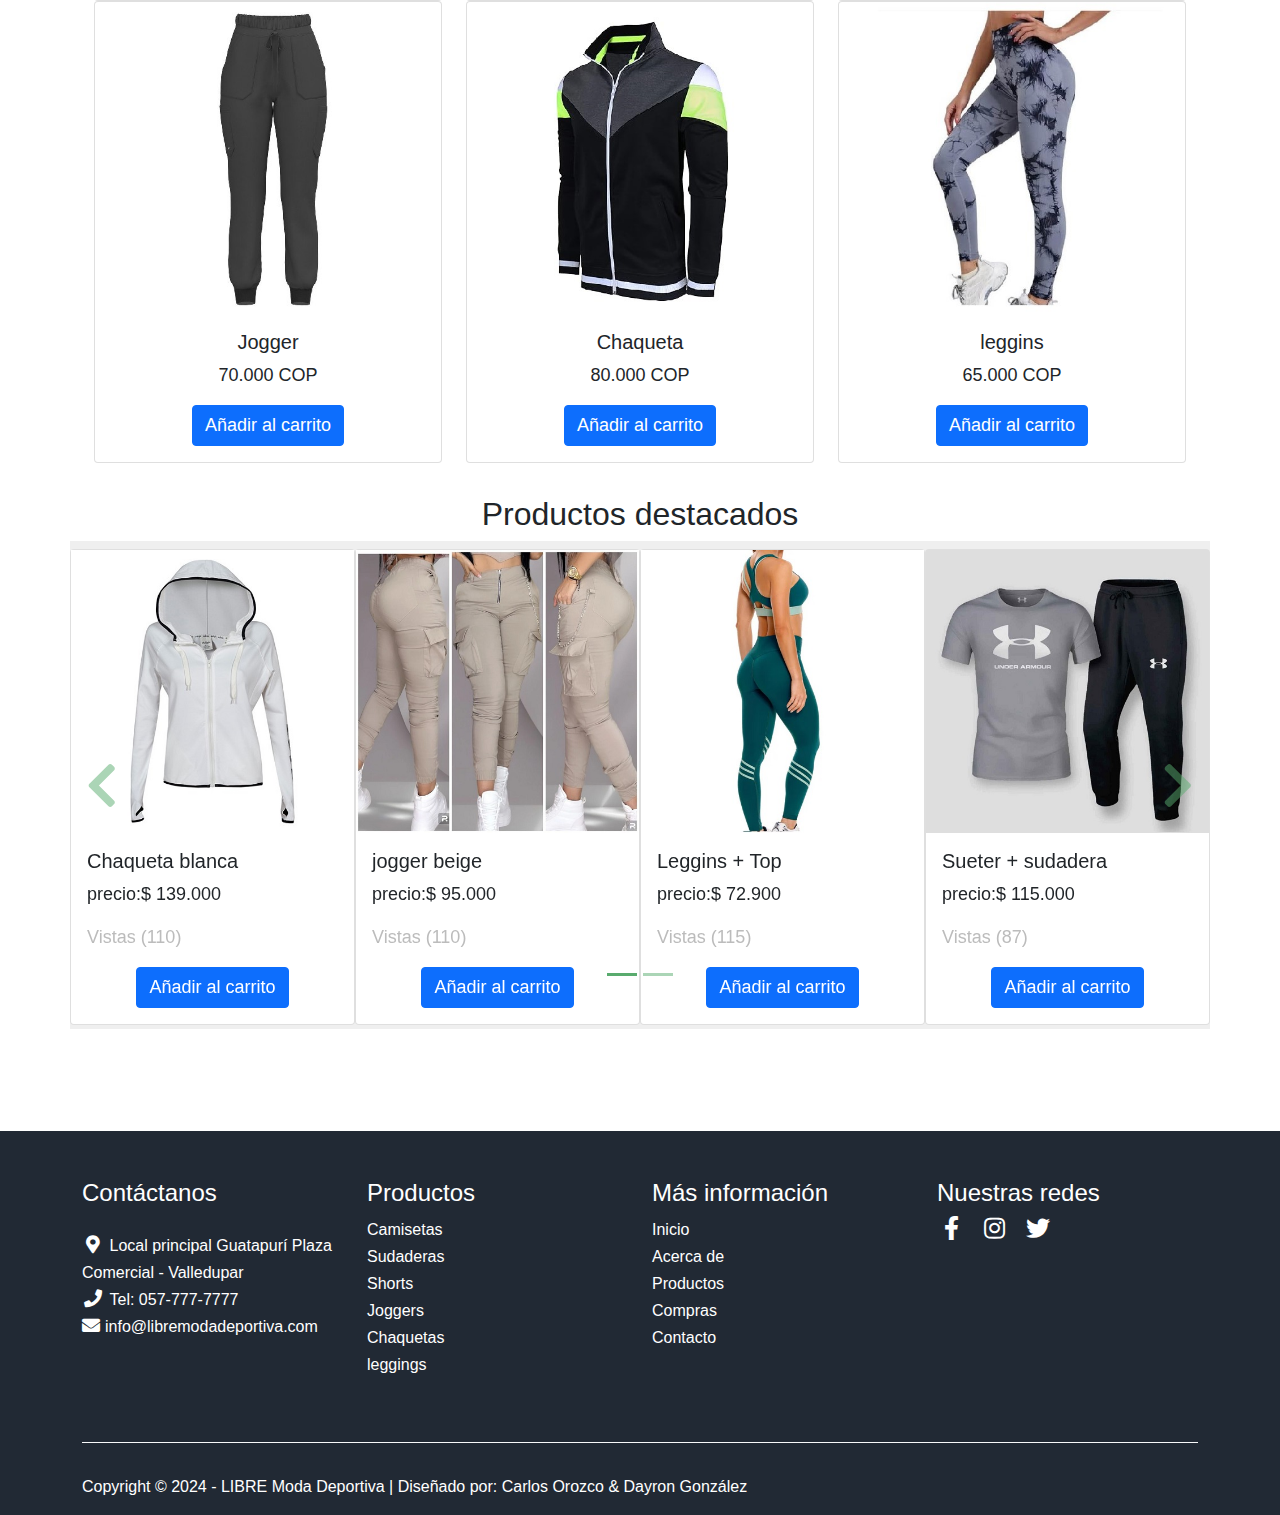
==== commit 03b499ce: "contacto pie" ====
--- a/index.html
+++ b/index.html
@@ -557,8 +557,9 @@
                     <ul class="list-unstyled footer-link-list">
                         <li>
                             <i class="fa fa-map-marker-alt fa-fw text-white"></i>
-                            <a class="text-decoration-none text-white fs-6" href="#">Local principal - Valledupar -
-                                Colombia</a>
+                            <a class="text-decoration-none text-white fs-6" href="#">Local principal Guatapurí Plaza
+                                Comercial - Valledupar
+                            </a>
                         </li>
                         <li>
                             <i class="fa fa-phone fa-fw text-white "></i>
@@ -599,6 +600,7 @@
                         <li><a class="text-decoration-none text-white fs-6" href="about.html">Acerca de</a></li>
                         <li><a class="text-decoration-none text-white fs-6" href="productos.html">Productos</a></li>
                         <li><a class="text-decoration-none text-white fs-6" href="shop.html">Compras</a></li>
+                        <li><a class="text-decoration-none text-white fs-6" href="contacto.html">Contacto</a></li>
                     </ul>
                 </div>
 
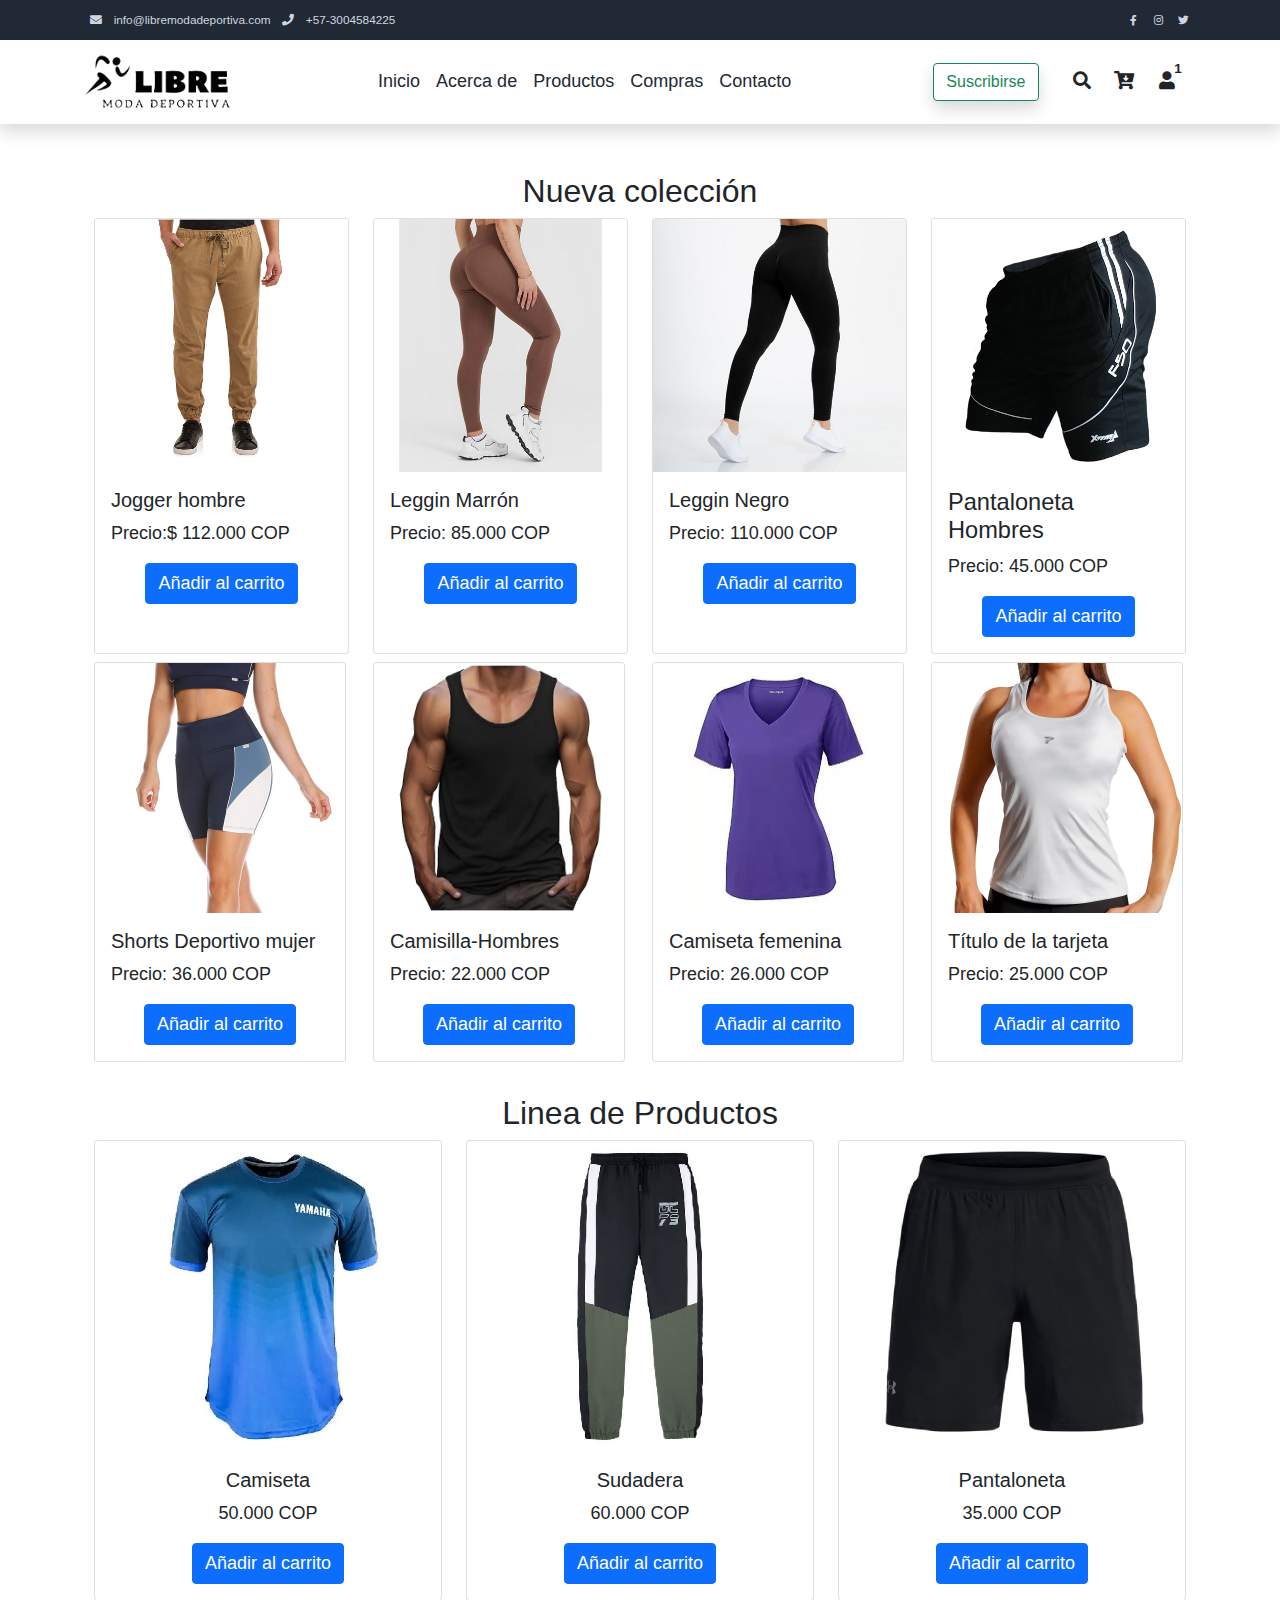
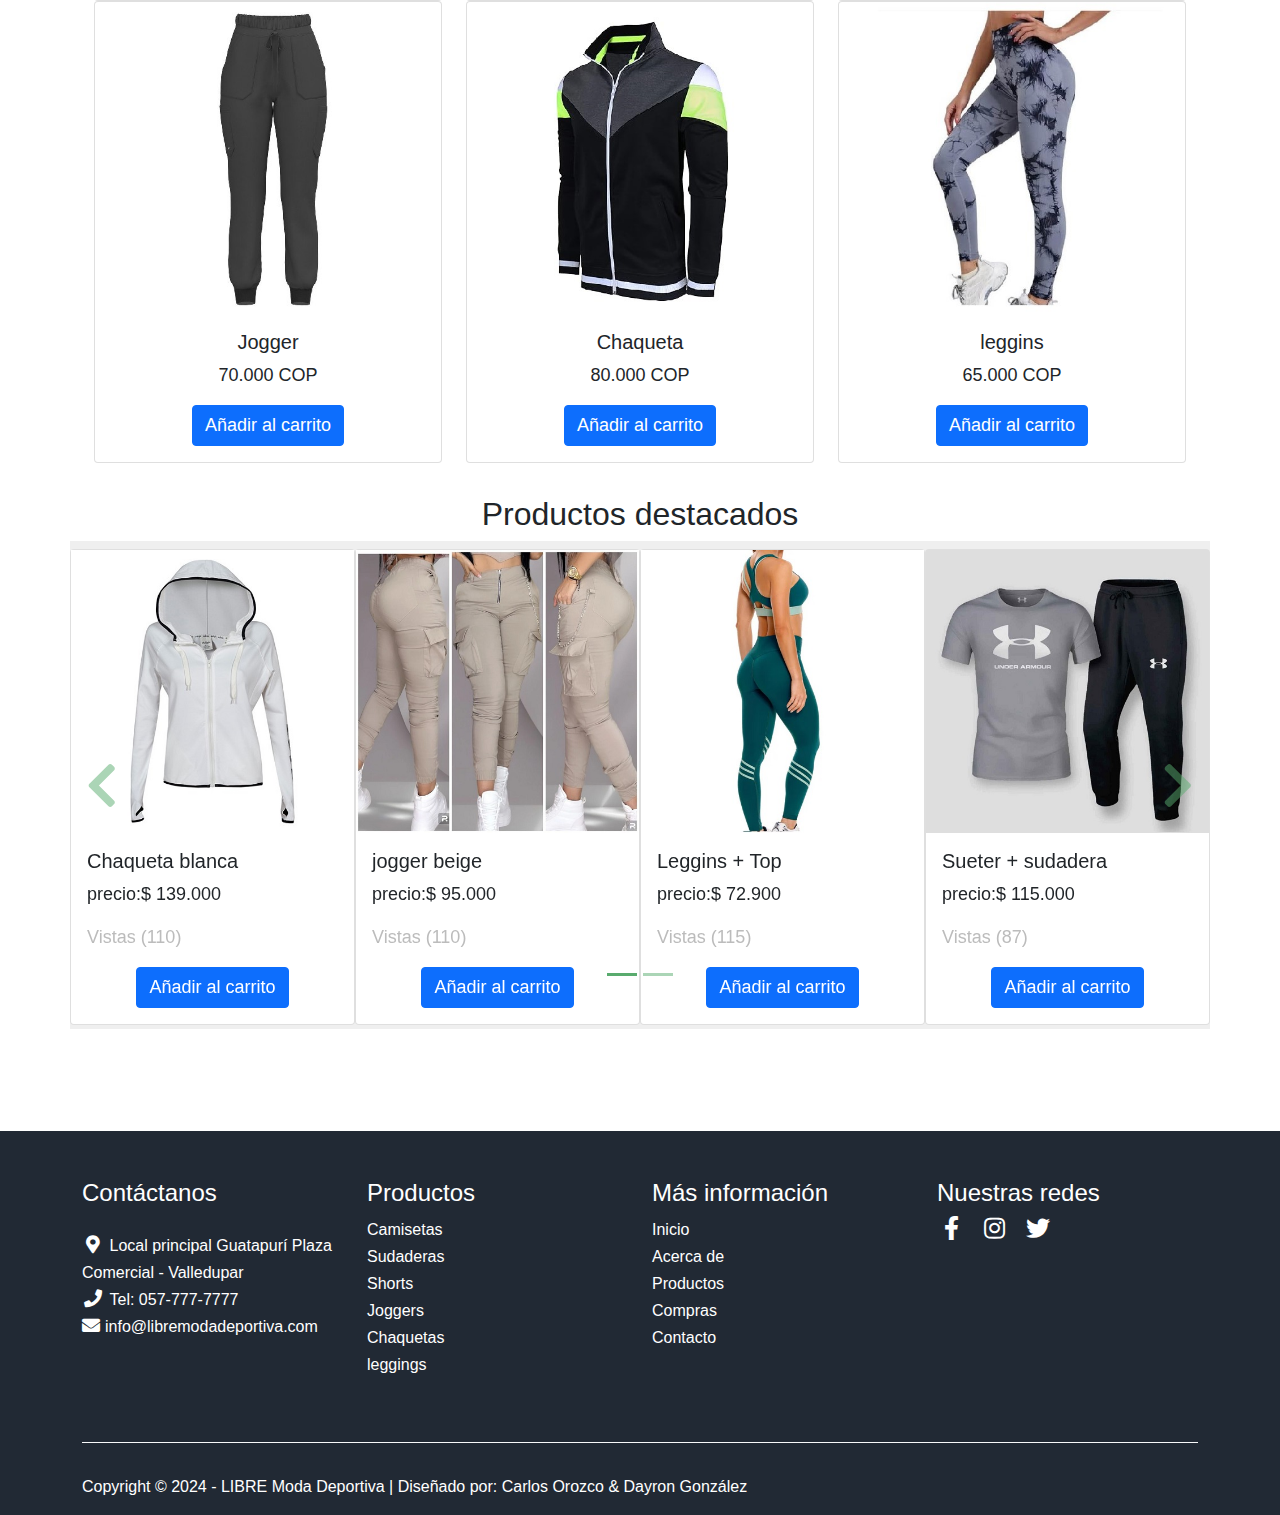
==== commit 90b10285: "Revision final 2" ====
--- a/index.html
+++ b/index.html
@@ -160,13 +160,13 @@
                     <a class="nav-icon d-none d-lg-inline" href="#" data-bs-toggle="modal" data-bs-target="#templatemo_search">
                         <i class="fa fa-fw fa-search text-dark mr-2"></i>
                     </a>
-                    <a class="nav-icon position-relative text-decoration-none" href="carrito.html">
+                    <a class="nav-icon position-relative text-decoration-none" href="shop.html">
                         <i class="fa fa-fw fa-cart-arrow-down text-dark mr-1"></i>
-                        <span class="position-absolute top-0 left-100 translate-middle badge rounded-pill bg-light text-dark">0</span>
+                        <span id="carrito-value" class="position-absolute top-0 left-100 translate-middle bg-lihgt badge rounded-pill text-dark"></span>
                     </a>
                     <a class="nav-icon position-relative text-decoration-none" href="#">
                         <i class="fa fa-fw fa-user text-dark mr-3"></i>
-                        <span class="position-absolute top-0 left-100 translate-middle badge rounded-pill bg-light text-dark">0</span>
+                        <span id="contador" class="position-absolute top-0 left-100 translate-middle bg-lihgt badge rounded-pill text-dark"></span>
                     </a>
                 </div>
             </div>
@@ -648,6 +648,7 @@
     <script src="assets/js/templatemo.js"></script>
     <script src="assets/js/templatemo.min.js"></script>
     <script src="assets/js/jquery-3.5.1.slim.min.js"></script>
+    <script src="assets/js/catalogo.js"></script>
     <!--  <script src="script.js"></script> -->
 </body>
 
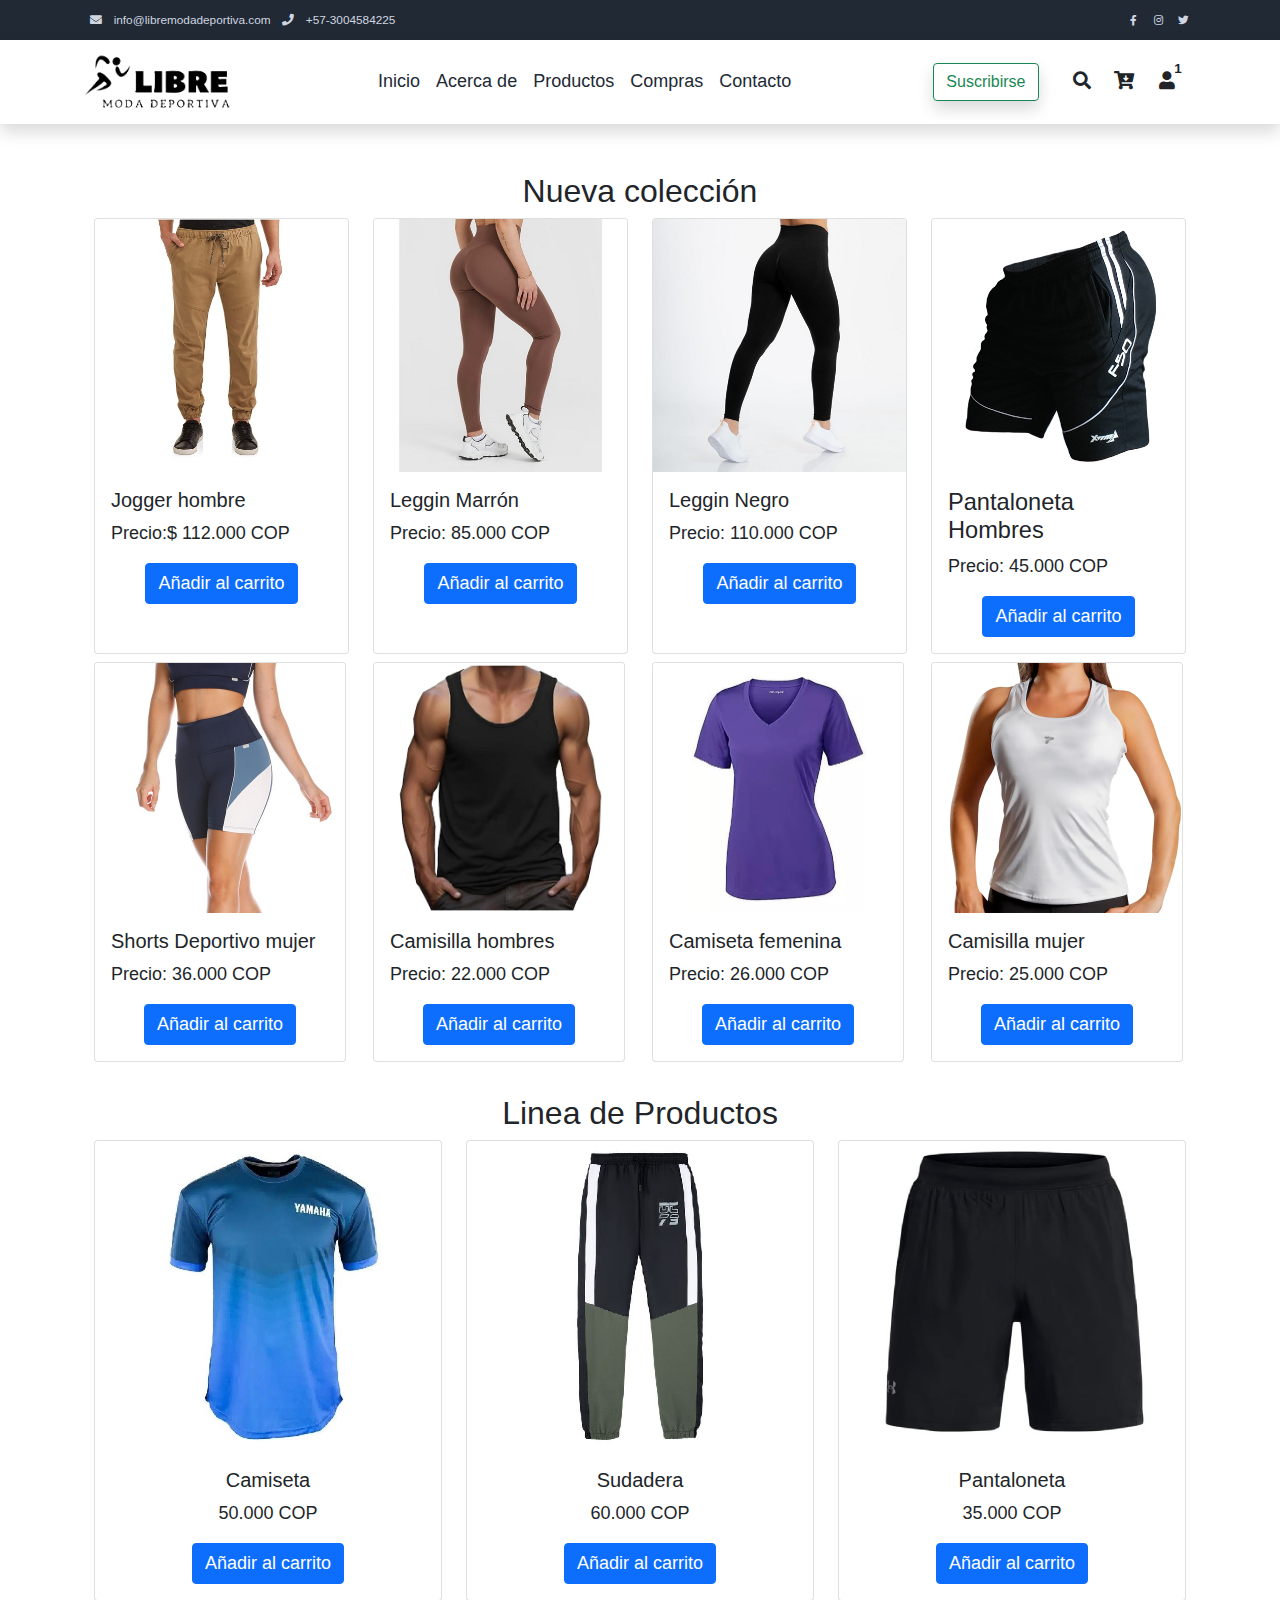
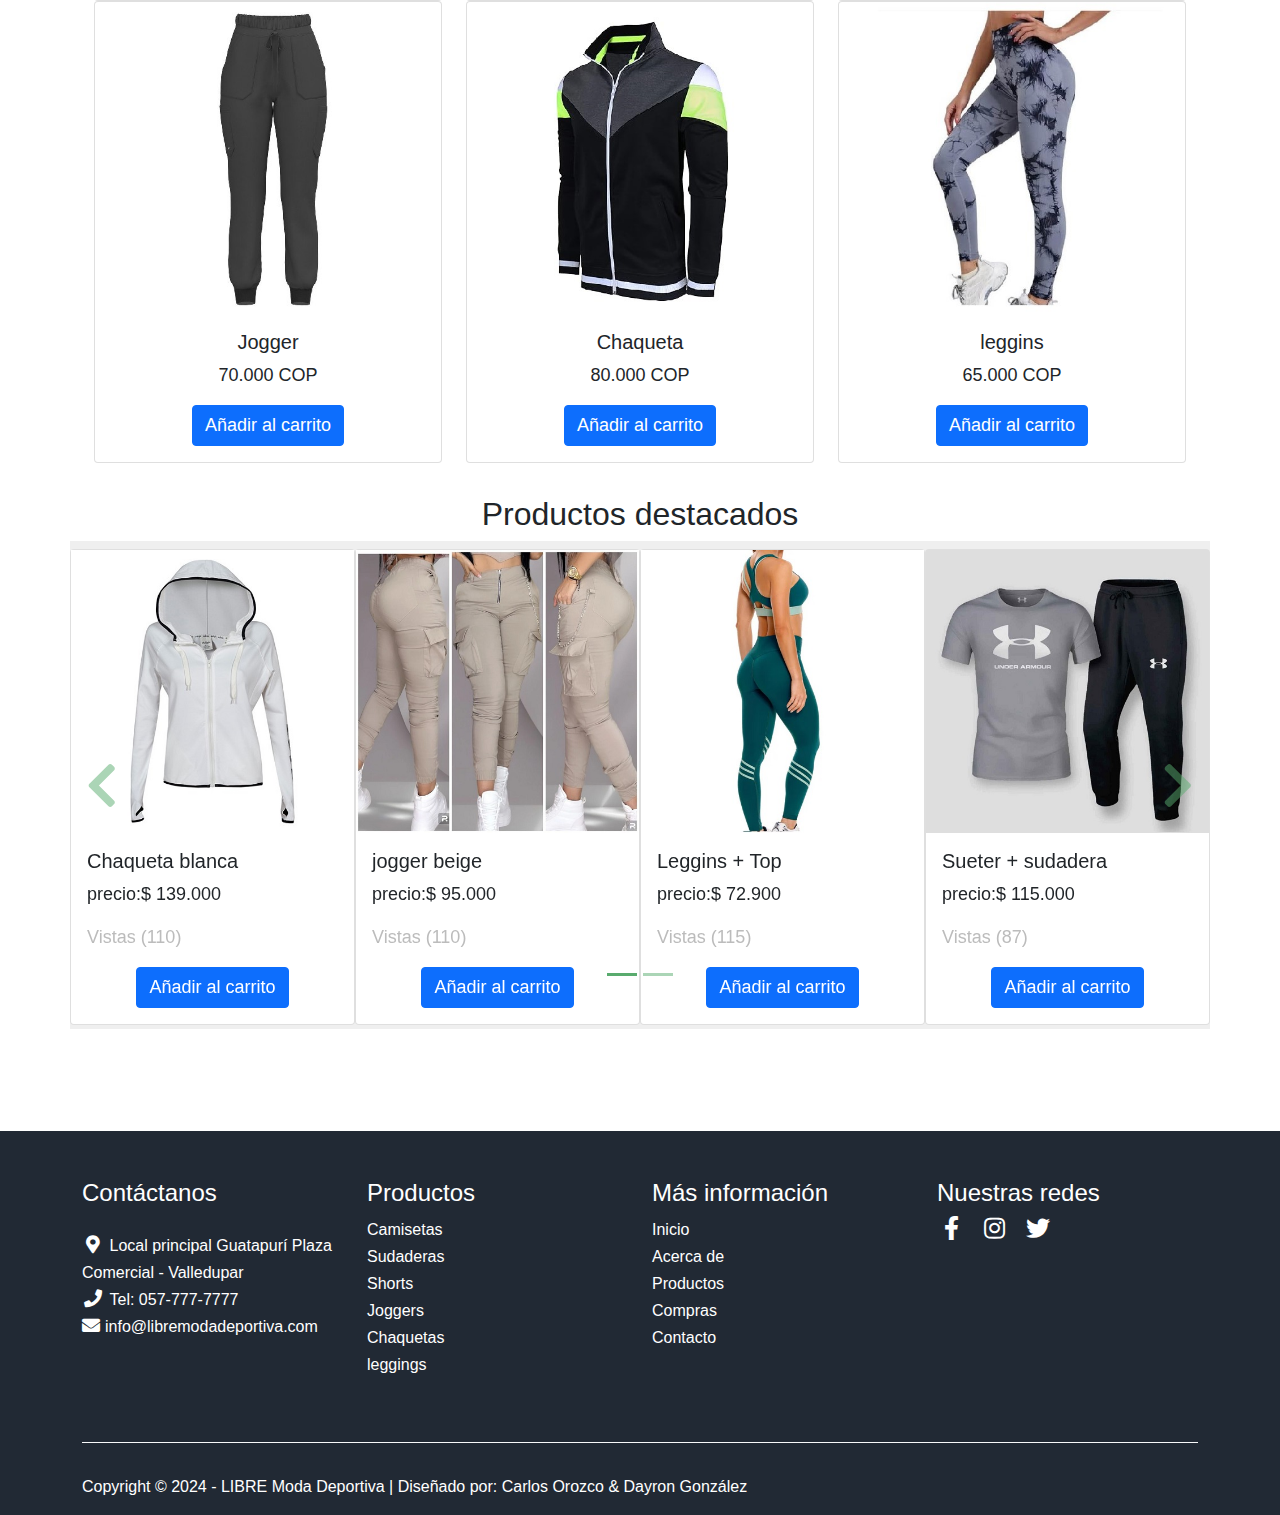
==== commit 76f9ba25: "Revision final 3" ====
--- a/index.html
+++ b/index.html
@@ -161,11 +161,11 @@
                         <i class="fa fa-fw fa-search text-dark mr-2"></i>
                     </a>
                     <a class="nav-icon position-relative text-decoration-none" href="shop.html">
-                        <i class="fa fa-fw fa-cart-arrow-down text-dark mr-1"></i>
+                        <i class="fa fa-fw fa-cart-arrow-down text-dark mr-2"></i>
                         <span id="carrito-value" class="position-absolute top-0 left-100 translate-middle bg-lihgt badge rounded-pill text-dark"></span>
                     </a>
                     <a class="nav-icon position-relative text-decoration-none" href="#">
-                        <i class="fa fa-fw fa-user text-dark mr-3"></i>
+                        <i class="fa fa-fw fa-user text-dark mr-2"></i>
                         <span id="contador" class="position-absolute top-0 left-100 translate-middle bg-lihgt badge rounded-pill text-dark"></span>
                     </a>
                 </div>
@@ -278,7 +278,7 @@
                         <img src="assets/img/Nuevas/nvCamisillaH.png" class="card-img-top img-fluid"
                             style="width: 250px; height:250px;" alt="Camisilla masculina">
                         <div class="card-body">
-                            <h5 class="card-title">Camisilla-Hombres</h5>
+                            <h5 class="card-title">Camisilla hombres</h5>
                             <p class="card-text">Precio: 22.000 COP</p>
                             <div class="text-center">
                                 <a href="shop.html" class=" btn btn-primary">Añadir al carrito</a>
@@ -304,7 +304,7 @@
                         <img src="assets/img/Nuevas/nvCamisilla.png" class="card-img-top img-fluid"
                             style="width: 250px; height:250px;" alt="Camisilla femenina">
                         <div class="card-body">
-                            <h5 class="card-title">Título de la tarjeta</h5>
+                            <h5 class="card-title">Camisilla mujer</h5>
                             <p class="card-text">Precio: 25.000 COP</p>
                             <div class="text-center">
                                 <a href="shop.html" class=" btn btn-primary">Añadir al carrito</a>
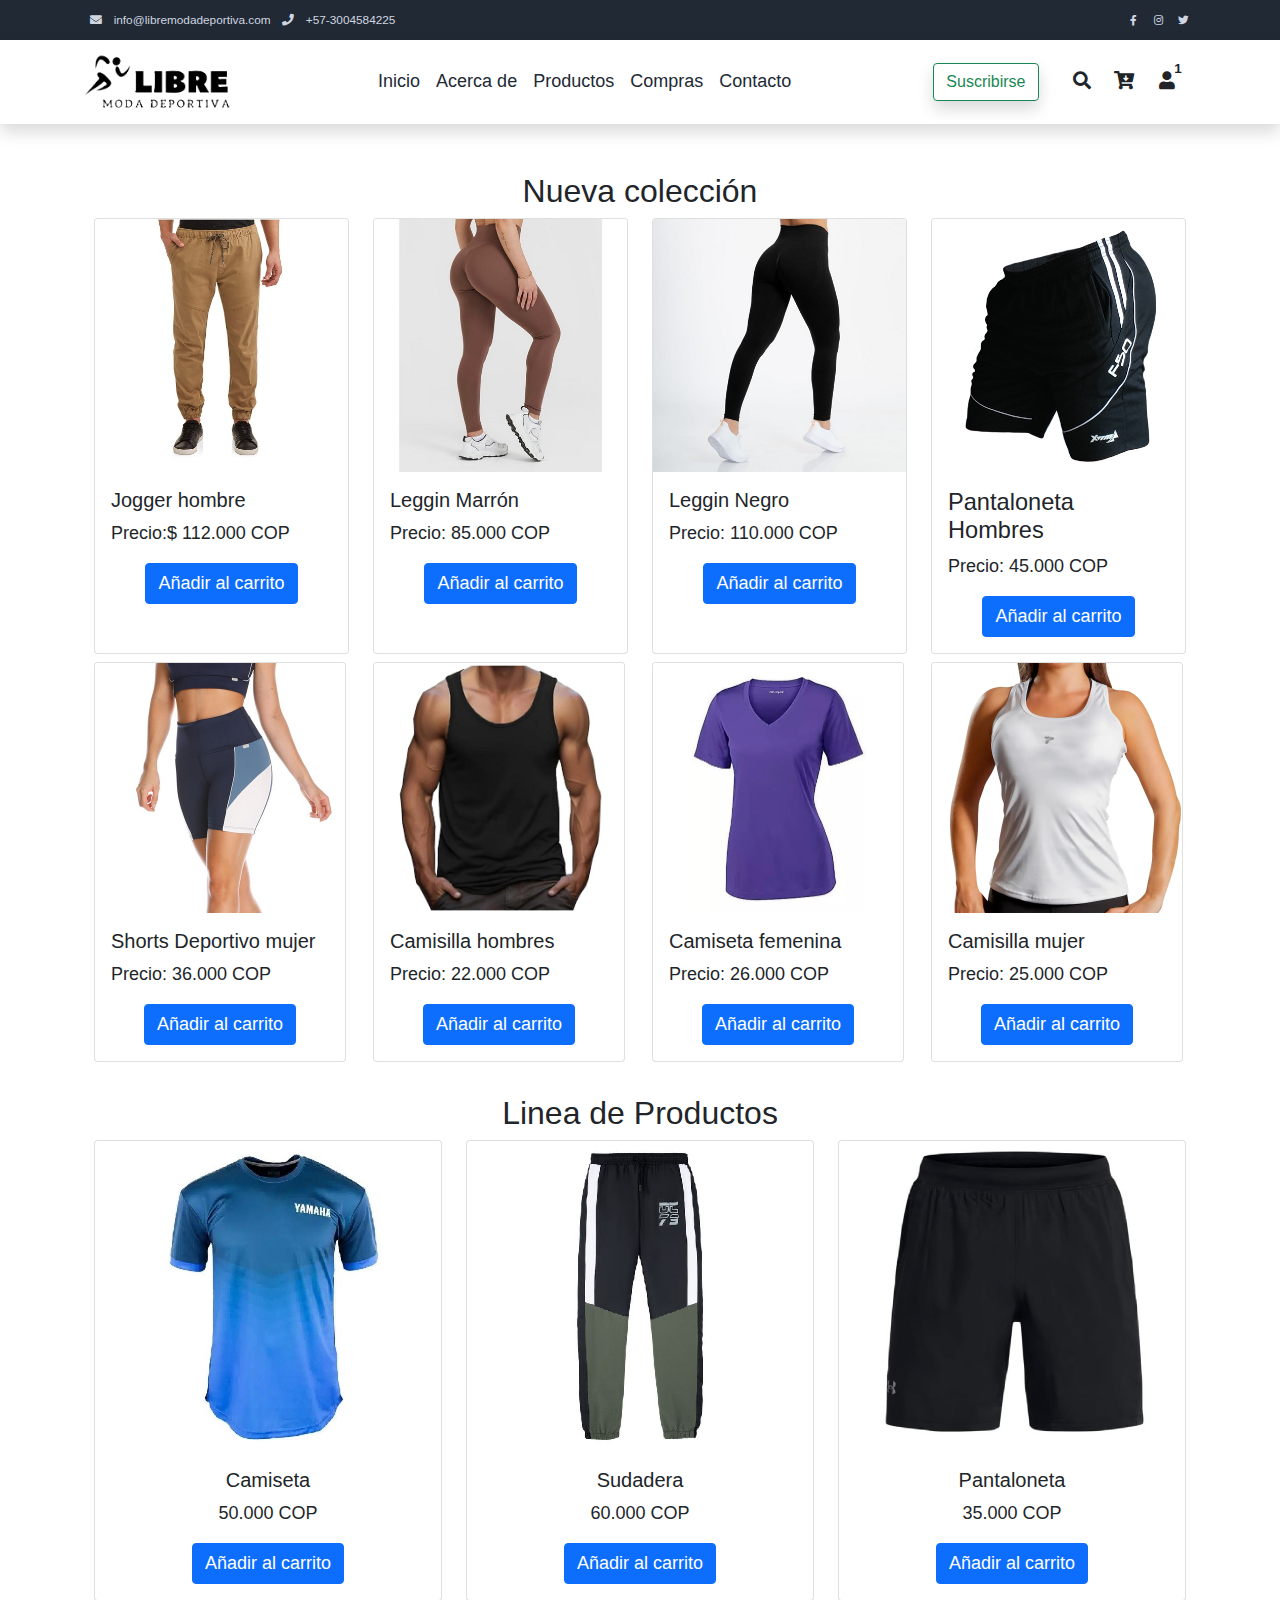
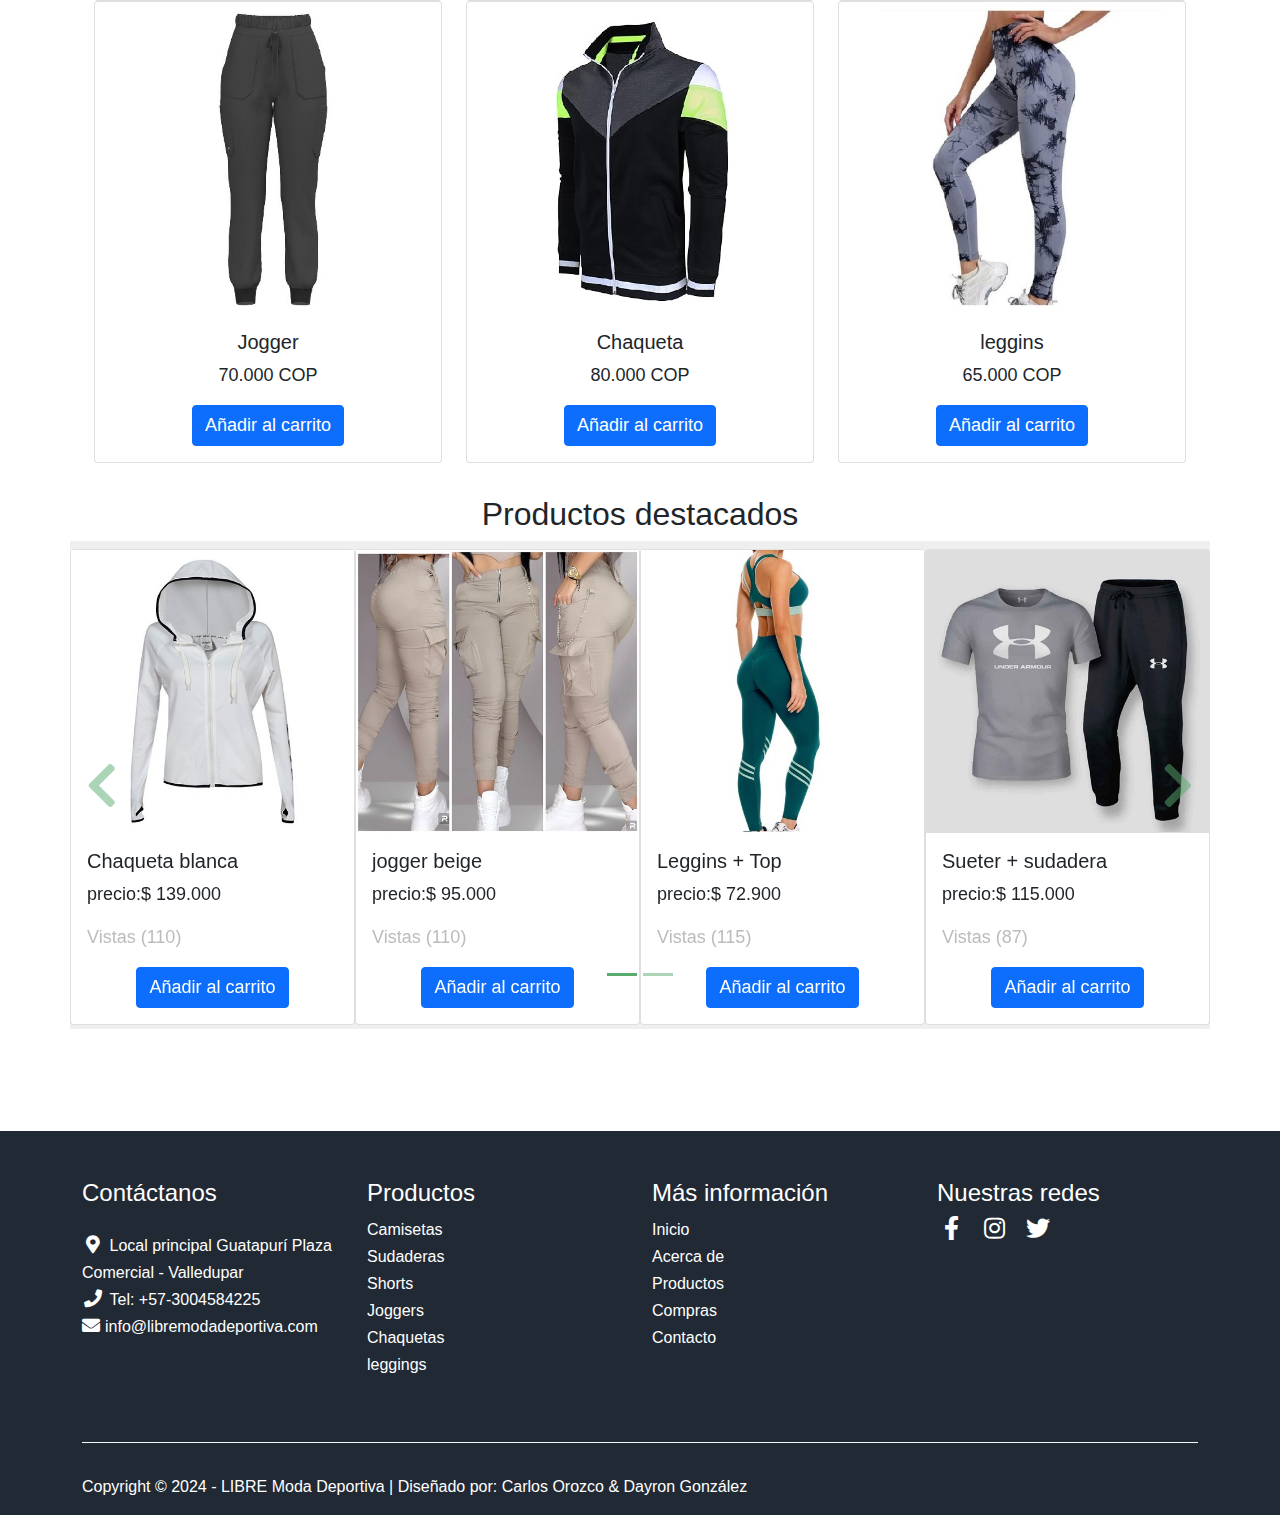
==== commit a33cc55b: "Revision final 4" ====
--- a/index.html
+++ b/index.html
@@ -563,8 +563,8 @@
                         </li>
                         <li>
                             <i class="fa fa-phone fa-fw text-white "></i>
-                            <a class="navbar-sm-brand text-decoration-none text-white fs-6" href="tel: 057-777-7777">Tel:
-                                057-777-7777</a>
+                            <a class="navbar-sm-brand text-decoration-none text-white fs-6" href="tel: +57-3004584225">Tel:
+                                +57-3004584225</a>
                         </li>
                         <li>
                             <i class="fa fa-envelope text-white"></i>
